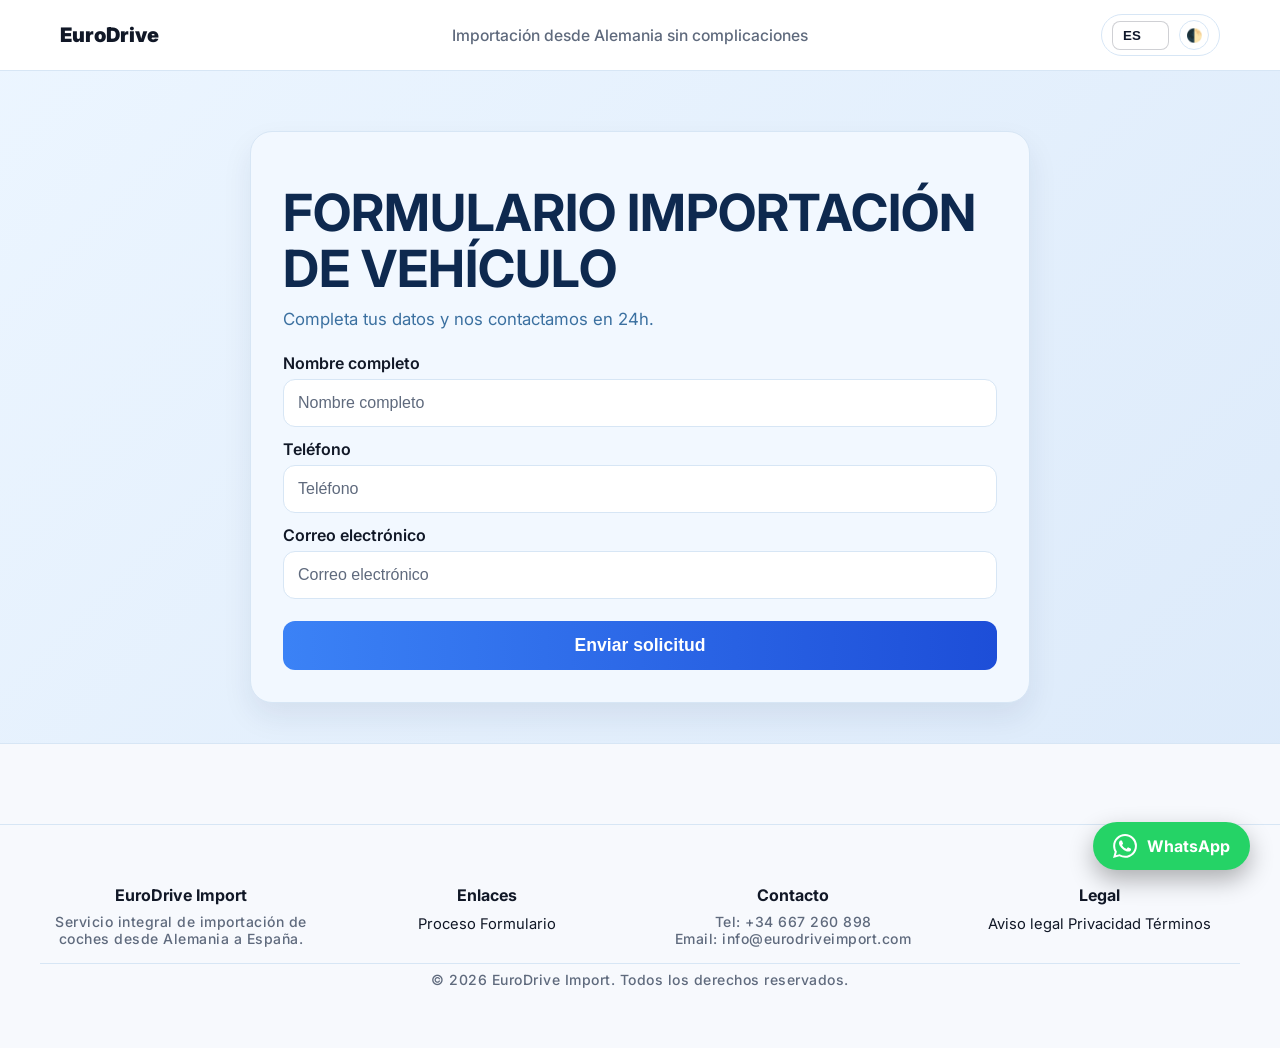
==== formulario.html @ 8cd21f35 "Add multilingual support and responsive styles - Implemented language translations for English and S" ====
<!DOCTYPE html>
<html lang="es">
<head>
    <meta charset="UTF-8">
    <meta name="viewport" content="width=device-width, initial-scale=1.0">
    <title>EuroDrive Import | Registro</title>
    <link rel="preconnect" href="https://fonts.googleapis.com" />
    <link rel="preconnect" href="https://fonts.gstatic.com" crossorigin />
    <link href="https://fonts.googleapis.com/css2?family=Inter:wght@400;500;600;700;800;900&display=swap" rel="stylesheet" />
    <link rel="stylesheet" href="styles.css" />
</head>
<body data-theme="light">
    <div class="page-wrapper">
        <header class="site-header">
            <div class="container header-top">
                <a class="nav-logo" href="index.html">
                    <img src="https://raw.githubusercontent.com/euroDrive-Import/euroDrive-Import.github.io/main/euroDrive-logo.png" alt="EuroDrive logo" class="logo-img-small" onerror="this.style.display='none';" />
                    <span class="logo-text">EuroDrive</span>
                </a>
                <p class="header-tagline">Importación desde Alemania sin complicaciones</p>
                <div class="controls">
                    <label for="langSelector" class="visually-hidden">Idioma</label>
                    <select id="langSelector" aria-label="Seleccionar idioma">
                        <option value="es">ES</option>
                        <option value="en">EN</option>
                    </select>
                    <button class="theme-toggle" type="button" aria-label="Cambiar tema" title="Cambiar tema">🌓</button>
                </div>
            </div>
        </header>

        <main>
            <section class="form-section" aria-label="Formulario de importación">
                <div class="container form-panel">
                    <div class="form-logo-wrapper">
                        <img src="https://raw.githubusercontent.com/euroDrive-Import/euroDrive-Import.github.io/main/euroDrive-logo.png" alt="EuroDrive logo grande" class="form-logo-large" onerror="this.style.display='none';">
                    </div>
                    <h1>FORMULARIO IMPORTACIÓN DE VEHÍCULO</h1>
                    <p>Completa tus datos y nos contactamos en 24h.</p>
                    <form action="https://formspree.io/f/xgonlpzn" method="POST">
                        <label for="nombre">Nombre completo</label>
                        <input id="nombre" type="text" name="nombre" placeholder="Nombre completo" required>
                        <label for="telefono">Teléfono</label>
                        <input id="telefono" type="tel" name="telefono" placeholder="Teléfono" required>
                        <label for="email">Correo electrónico</label>
                        <input id="email" type="email" name="email" placeholder="Correo electrónico" required>
                        <button type="submit" class="next-btn">Enviar solicitud</button>
                    </form>
                </div>
            </section>

        <a href="https://wa.me/34667260898" class="whatsapp-btn" target="_blank" aria-label="Chat en WhatsApp">
            <svg width="24" height="24" viewBox="0 0 24 24" fill="currentColor">
                <path d="M17.472 14.382c-.297-.149-1.758-.867-2.03-.967-.273-.099-.471-.148-.67.15-.197.297-.767.966-.94 1.164-.173.199-.347.223-.644.075-.297-.15-1.255-.463-2.39-1.475-.883-.788-1.48-1.761-1.653-2.059-.173-.297-.018-.458.13-.606.134-.133.298-.347.446-.52.149-.174.198-.298.298-.497.099-.198.05-.371-.025-.52-.075-.149-.669-1.612-.916-2.207-.242-.579-.487-.5-.669-.51-.173-.008-.371-.01-.57-.01-.198 0-.52.074-.792.372-.272.297-1.04 1.016-1.04 2.479 0 1.462 1.065 2.875 1.213 3.074.149.198 2.096 3.2 5.077 4.487.709.306 1.262.489 1.694.625.712.227 1.36.195 1.871.118.571-.085 1.758-.719 2.006-1.413.248-.694.248-1.289.173-1.413-.074-.124-.272-.198-.57-.347m-5.421 7.403h-.004a9.87 9.87 0 01-5.031-1.378l-.361-.214-3.741.982.998-3.648-.235-.374a9.86 9.86 0 01-1.51-5.26c.001-5.45 4.436-9.884 9.888-9.884 2.64 0 5.122 1.03 6.988 2.898a9.825 9.825 0 012.893 6.994c-.003 5.45-4.437 9.884-9.885 9.884m8.413-18.297A11.815 11.815 0 0012.05 0C5.495 0 .16 5.335.157 11.892c0 2.096.547 4.142 1.588 5.945L.057 24l6.305-1.654a11.882 11.882 0 005.683 1.448h.005c6.554 0 11.89-5.335 11.893-11.893a11.821 11.821 0 00-3.48-8.413z"></path>
            </svg>
            <span>WhatsApp</span>
        </a>

    <footer class="main-footer bg-footer">
            <div class="container footer-grid">
                <div>
                    <h4>EuroDrive Import</h4>
                    <p>Servicio integral de importación de coches desde Alemania a España.</p>
                </div>
                <div>
                    <h4>Enlaces</h4>
                    <a href="#proceso">Proceso</a>
                    <a href="formulario.html">Formulario</a>
                </div>
                <div>
                    <h4>Contacto</h4>
                    <p>Tel: +34 667 260 898</p>
                    <p>Email: info@eurodriveimport.com</p>
                </div>
                <div>
                    <h4>Legal</h4>
                    <a href="#">Aviso legal</a>
                    <a href="#">Privacidad</a>
                    <a href="#">Términos</a>
                </div>
            </div>
            <div class="container footer-bottom">
                <p>© 2026 EuroDrive Import. Todos los derechos reservados.</p>
            </div>
        </footer>

    <script src="script.js"></script>
</body>
</html>
---- styles.css ----
:root {
    --accent: linear-gradient(90deg, #1f78ff 0%, #3ca8ff 100%);
    --bg: #0c1832;
    --nav-bg: rgba(6, 14, 36, 0.85);
    --text-main: #e8f2ff;
    --text-muted: #9bb7d3;
    --card-bg: rgba(16, 29, 50, 0.82);
    --surface: rgba(11, 22, 41, 0.92);
    --border: rgba(110, 151, 210, 0.35);
    --shadow: 0 20px 40px rgba(0, 0, 0, 0.45);
    --button-bg: linear-gradient(90deg, #3d8eff 0%, #2c79e6 100%);
    --button-text: #ffffff;
    --footer-bg: #08102a;
    --footer-text: #9cb9dc;
    --hero-bg: linear-gradient(135deg, rgba(15, 31, 59, 0.9), rgba(10, 16, 38, 0.95));
    --hero-text: #f4f8ff;
    --hero-subtext: #c4d8f1;
}

[data-theme="light"] {
    --bg: #f7f9fd;
    --nav-bg: rgba(255, 255, 255, 0.96);
    --text-main: #111827;
    --text-muted: #5f6a7d;
    --card-bg: #ffffff;
    --surface: #f2f8ff;
    --border: #d7e6f5;
    --shadow: 0 14px 30px rgba(20, 43, 82, 0.08);
    --button-bg: linear-gradient(90deg, #3b82f6 0%, #1d4ed8 100%);
    --button-text: #ffffff;
    --footer-bg: #f1f6ff;
    --footer-text: #4f5d76;
    --hero-bg: linear-gradient(135deg, rgba(235, 245, 255, 0.95), rgba(218, 233, 250, 0.9));
    --hero-text: #0e294f;
    --hero-subtext: #3b70a0;
}

* {
    margin: 0;
    padding: 0;
    box-sizing: border-box;
}

html, body {
    width: 100%;
    min-height: 100%;
    background-color: var(--bg);
    color: var(--text-main);
    font-family: 'Inter', sans-serif;
    -webkit-font-smoothing: antialiased;
    -moz-osx-font-smoothing: grayscale;
}

.page-wrapper {
    min-height: 100vh;
    display: flex;
    flex-direction: column;
}

.container {
    width: min(1200px, 100%);
    margin: 0 auto;
    padding: 0 20px;
}

.site-header {
    position: sticky;
    top: 0;
    z-index: 999;
    background: var(--nav-bg);
    border-bottom: 1px solid var(--border);
    backdrop-filter: blur(12px);
}

.header-top {
    width: min(1200px, 100%);
    margin: 0 auto;
    padding: 12px 20px;
    display: flex;
    align-items: center;
    justify-content: space-between;
    gap: 14px;
    min-height: 70px;
}

.nav-logo {
    display: flex;
    align-items: center;
    gap: 10px;
    text-decoration: none;
    color: var(--text-main);
    font-weight: 900;
    font-size: 1.25rem;
}

.logo-icon {
    width: 34px;
    height: 34px;
    border-radius: 8px;
    background: var(--accent);
    display: grid;
    place-items: center;
}

.logo-img-small {
    width: 44px;
    height: 44px;
    object-fit: contain;
    border-radius: 10px;
    margin-right: 10px;
    box-shadow: 0 4px 14px rgba(0, 0, 0, 0.25);
    background: #fff;
    border: 1px solid rgba(255, 255, 255, 0.45);
    padding: 4px;
    transition: transform 0.2s ease, box-shadow 0.2s ease;
}

.logo-img-small:hover {
    transform: translateY(-1px);
    box-shadow: 0 6px 16px rgba(0, 0, 0, 0.35);
}

.header-tagline {
    color: var(--text-muted);
    font-size: 0.98rem;
    font-weight: 500;
}

.controls {
    display: flex;
    align-items: center;
    gap: 10px;
    background: rgba(255, 255, 255, 0.08);
    border: 1px solid var(--border);
    border-radius: 999px;
    padding: 5px 10px;
}

.controls select {
    appearance: none;
    -webkit-appearance: none;
    border: 1px solid rgba(255, 255, 255, 0.32);
    background: rgba(255, 255, 255, 0.08);
    color: var(--text-main);
    font-weight: 700;
    padding: 6px 26px 6px 10px;
    border-radius: 8px;
    cursor: pointer;
    min-width: 48px;
    transition: 0.2s ease;
    background-image: url("data:image/svg+xml,%3Csvg xmlns='http://www.w3.org/2000/svg' width='10' height='10' viewBox='0 0 24 24' fill='none' stroke='%23ffffff' stroke-width='2' stroke-linecap='round' stroke-linejoin='round'%3E%3Cpath d='m6 9 6 6 6-6'/%3E%3C/svg%3E");
    background-repeat: no-repeat;
    background-position: right 8px center;
}

.controls select:hover {
    border-color: rgba(255, 255, 255, 0.6);
    background: rgba(255, 255, 255, 0.13);
}

.controls select:focus {
    outline: none;
    box-shadow: 0 0 0 2px rgba(59, 130, 246, 0.45);
}

.controls select option {
    background: var(--bg);
    color: var(--text-main);
    padding: 8px;
}

[data-theme="light"] .controls select {
    border: 1px solid rgba(15, 23, 42, 0.2);
    background: rgba(255, 255, 255, 0.95);
    color: #0f172a;
}

[data-theme="light"] .controls select:hover {
    background: #ffffff;
}

[data-theme="light"] .controls select option {
    background: #f9fbff;
    color: #0f172a;
}

.theme-toggle {
    width: 30px;
    height: 30px;
    border-radius: 50%;
    border: 1px solid var(--border);
    background: rgba(255, 255, 255, 0.2);
    color: var(--text-main);
    display: grid;
    place-items: center;
    cursor: pointer;
}

.theme-toggle:hover {
    transform: scale(1.08);
}

.hero {
    padding: 80px 0 40px;
    background: var(--hero-bg);
    border-bottom: 1px solid var(--border);
}

.hero-wrapper {
    display: grid;
    grid-template-columns: 1.05fr 1fr;
    align-items: center;
    gap: 30px;
}

.hero-content .eyebrow {
    display: inline-block;
    font-weight: 800;
    color: var(--hero-subtext);
    font-size: 0.85rem;
    text-transform: uppercase;
    letter-spacing: 0.14em;
    margin-bottom: 18px;
}

.hero-content h1 {
    color: var(--hero-text);
    font-size: clamp(40px, 5vw, 67px);
    line-height: 1.05;
    margin-bottom: 18px;
    letter-spacing: -0.02em;
}

.hero-content p {
    color: var(--hero-subtext);
    max-width: 620px;
    font-size: clamp(16px, 2vw, 20px);
    margin-bottom: 24px;
}

.hero-buttons {
    display: flex;
    gap: 14px;
    flex-wrap: wrap;
    margin-bottom: 16px;
}

.btn-primary,
.btn-outline {
    border-radius: 15px;
    font-weight: 800;
    text-decoration: none;
    padding: 14px 24px;
    transition: transform 0.2s ease, box-shadow 0.2s ease;
    display: inline-flex;
    align-items: center;
    justify-content: center;
}

.btn-primary {
    background: var(--button-bg);
    color: var(--button-text);
}

.btn-primary:hover {
    transform: translateY(-2px);
    box-shadow: 0 14px 28px rgba(25, 102, 210, 0.35);
}

.btn-outline {
    background: rgba(255, 255, 255, 0.08);
    color: var(--text-main);
    border: 1px solid var(--border);
}

.btn-outline:hover {
    transform: translateY(-2px);
    background: rgba(255, 255, 255, 0.14);
}

.hero-badges {
    display: flex;
    gap: 10px;
    flex-wrap: wrap;
}

.badge {
    padding: 8px 12px;
    border-radius: 999px;
    font-weight: 700;
    font-size: 0.85rem;
    color: var(--text-main);
    background: rgba(66, 144, 255, 0.16);
    border: 1px solid rgba(59, 130, 246, 0.32);
}

[data-theme="light"] .badge {
    color: #1b3a65;
    background: rgba(59, 130, 246, 0.12);
    border: 1px solid rgba(59, 130, 246, 0.45);
}

.hero-image--premium {
    height: 340px;
    border-radius: 24px;
    background: url('https://images.unsplash.com/photo-1570142916847-5b97b7a55edf?q=80&w=1200') center/cover no-repeat;
    position: relative;
    overflow: hidden;
    box-shadow: inset 0 0 0 1000px rgba(0, 20, 45, 0.25);
}

.hero-image--premium::before {
    content: '';
    position: absolute;
    inset: 0;
    background: linear-gradient(180deg, rgba(1, 16, 38, 0.18), rgba(2, 12, 26, 0.72));
}

.feature-section {
    padding: 50px 0;
}

.feature-section h2 {
    text-align: center;
    margin-bottom: 24px;
    font-size: 2.1rem;
    color: var(--text-main);
}

.feature-grid {
    display: grid;
    grid-template-columns: repeat(auto-fit, minmax(200px, 1fr));
    gap: 18px;
}

.feature-card {
    border: 1px solid var(--border);
    border-radius: 18px;
    background: var(--card-bg);
    box-shadow: var(--shadow);
    padding: 22px;
    display: flex;
    flex-direction: column;
    gap: 8px;
}

.feature-icon {
    width: 42px;
    height: 42px;
    display: grid;
    place-items: center;
    border-radius: 14px;
    background: rgba(76, 144, 222, 0.12);
    font-size: 1.4rem;
}

.feature-card h3 {
    color: var(--text-main);
    font-size: 1.15rem;
}

.feature-card p {
    color: var(--text-muted);
    font-size: 0.95rem;
}

.process-section {
    border: 1px solid var(--border);
    background: var(--surface);
    border-radius: 24px;
    box-shadow: var(--shadow);
    padding: 40px 0;
    margin: 30px 0 50px;
}

.process-section .container {
    width: min(1120px, 100%);
    margin: 0 auto;
    padding: 0 20px;
}

.process-section h2 {
    font-size: clamp(2rem, 3vw, 2.8rem);
    margin-bottom: 24px;
    color: var(--text-main);
    text-align: center;
}

.step-grid {
    display: grid;
    grid-template-columns: repeat(auto-fit, minmax(180px, 1fr));
    gap: 16px;
    max-width: 1080px;
    margin: 0 auto;
    justify-content: center;
}

.step-card {
    background: var(--card-bg);
    border: 1px solid var(--border);
    border-radius: 16px;
    padding: 26px 18px 20px;
    position: relative;
    min-height: 240px;
    box-shadow: 0 10px 24px rgba(0, 0, 0, 0.2);
    transition: transform 0.28s ease, box-shadow 0.28s ease, border-color 0.28s ease;
}

.step-card:hover {
    transform: translateY(-6px);
    box-shadow: 0 16px 30px rgba(0, 0, 0, 0.3);
    border-color: rgba(88, 141, 236, 0.6);
}

.step-number {
    width: 44px;
    height: 44px;
    border-radius: 50%;
    background: linear-gradient(135deg, #1f5acc, #084e97);
    color: #fff;
    display: flex;
    align-items: center;
    justify-content: center;
    font-weight: 800;
    position: absolute;
    top: -16px;
    left: 16px;
    box-shadow: 0 6px 14px rgba(0, 0, 0, 0.25);
}

.step-icon {
    width: 46px;
    height: 46px;
    border-radius: 14px;
    display: grid;
    place-items: center;
    margin-bottom: 12px;
    background: rgba(64, 143, 230, 0.17);
    color: #0f4f91;
    font-size: 1.25rem;
    border: 1px solid rgba(54, 116, 189, 0.5);
}

.step-card h4 {
    margin: 8px 0 8px;
    color: var(--text-main);
    font-size: 1.05rem;
}

.step-card p {
    color: var(--text-muted);
    line-height: 1.5;
    margin: 0;
}

.cta-button {
    margin-top: 28px;
    text-align: center;
}

.cta-button .btn-primary {
    padding: 16px 30px;
    font-size: 1.03rem;
}

.main-footer {
    background: var(--footer-bg);
    border-top: 1px solid var(--border);
    padding: 40px 0 30px;
}

.footer-grid {
    display: grid;
    grid-template-columns: repeat(auto-fit, minmax(180px, 1fr));
    gap: 20px;
    margin-bottom: 16px;
}

.footer-grid h4 {
    color: var(--text-main);
    margin-bottom: 8px;
}

.footer-grid a,
.footer-grid p {
    color: var(--footer-text);
    font-size: 0.92rem;
    text-decoration: none;
}

.footer-bottom {
    text-align: center;
    border-top: 1px solid var(--border);
    padding-top: 12px;
    color: var(--footer-text);
    font-size: 0.86rem;
}

.whatsapp-btn {
    position: fixed;
    bottom: 22px;
    right: 22px;
    background: #25d366;
    color: white;
    padding: 11px 18px;
    border-radius: 50px;
    box-shadow: 0 10px 22px rgba(0, 0, 0, 0.3);
    display: inline-flex;
    align-items: center;
    gap: 10px;
    z-index: 9999;
    font-weight: 700;
}

.whatsapp-btn:hover {
    transform: translateY(-2px);
    background: #20ba5a;
}

.visually-hidden {
    position: absolute;
    width: 1px;
    height: 1px;
    padding: 0;
    margin: -1px;
    overflow: hidden;
    clip: rect(0, 0, 0, 0);
    white-space: nowrap;
    border: 0;
}

@media (max-width: 1024px) {
    .hero-wrapper { grid-template-columns: 1fr; }
    .hero-image--premium { height: 260px; }
}

@media (max-width: 768px) {
    .main-nav .container { flex-wrap: wrap; gap: 8px; height: auto; padding: 8px 0; justify-content: space-between; }
    .nav-links { order: 3; width: 100%; justify-content: center; gap: 12px; margin-top: 8px; }
    .controls { order: 4; width: 100%; justify-content: center; margin-top: 8px; }
    .step-grid { grid-template-columns: 1fr; }
}

@media (max-width: 480px) {
    .container { padding: 0 15px; }
    .hero-content h1 { font-size: clamp(28px, 6vw, 34px); }
    .hero-content p { font-size: 15px; }
    .btn-primary, .btn-outline { width: 100%; justify-content: center; }
    .main-nav .container { justify-content: space-between; }
    .nav-links { width: 100%; justify-content: center; gap: 8px; margin-top: 8px; }
    .controls { width: 100%; justify-content: center; margin-top: 8px; }
}

@media (max-width: 990px) {
    .hero--premium { padding: 48px 20px; }
    .hero-image--premium { min-height: 240px; }
}

@media (max-width: 768px) {
    .form-grid { grid-template-columns: 1fr; }
    .full-width { grid-column: span 1; }
}

/* Ajuste para que el footer siempre esté abajo si hay poco contenido */
body {
    display: flex;
    flex-direction: column;
    min-height: 100vh;
}

main {
    flex: 1; /* Esto empuja el footer al fondo */
}

/* Estilo del Footer */
.main-footer {
    background-color: var(--footer-bg);
    border-top: 1px solid var(--border);
    padding: 60px 20px; /* Más espacio arriba y abajo */
    text-align: center;
    width: 100%;
    margin-top: 80px; /* Separación de la última sección */
}

.main-footer p {
    color: var(--footer-section-color);
    font-size: 14px;
    font-weight: 500;
    letter-spacing: 0.5px;
}

/* Ajuste para las tarjetas doradas que subiste en la imagen */
.stats-grid {
    margin-bottom: 40px; /* Espacio extra debajo de las tarjetas */
}

.whatsapp-btn {
    position: fixed;
    bottom: 30px;
    right: 30px;
    background-color: #25D366;
    color: white;
    padding: 12px 20px;
    border-radius: 50px;
    display: flex;
    align-items: center;
    gap: 10px;
    text-decoration: none;
    font-weight: 700;
    box-shadow: 0 10px 25px rgba(0, 0, 0, 0.3);
    z-index: 9999; /* Asegura que esté por encima del footer */
    transition: transform 0.3s ease, background-color 0.3s ease;
}

.whatsapp-btn:hover {
    transform: translateY(-5px);
    background-color: #20ba5a;
    color: white;
}

.whatsapp-btn svg {
    fill: white;
}

/* Ocultar texto en móviles muy pequeños para que no estorbe */
@media (max-width: 480px) {
    .whatsapp-btn span {
        display: none;
    }
    .whatsapp-btn {
        padding: 15px;
        right: 20px;
        bottom: 20px;
    }
}



.services-grid {
    display: grid;
    grid-template-columns: repeat(auto-fit, minmax(300px, 1fr));
    gap: 25px;
    padding: 40px 0;
}

.service-card {
    background: linear-gradient(145deg, rgba(40, 35, 20, 0.9) 0%, rgba(15, 15, 15, 1) 100%);
    border: 1px solid rgba(180, 150, 80, 0.3); /* Borde dorado sutil */
    border-radius: 24px;
    padding: 40px;
    text-align: left;
    transition: 0.4s transform ease;
    box-shadow: 0 20px 40px rgba(0,0,0,0.4);
}

.service-card:hover {
    transform: translateY(-10px);
    border-color: rgba(180, 150, 80, 0.8);
}

.service-card h3 {
    color: #fff;
    font-size: 22px;
    margin: 20px 0;
    font-weight: 800;
}

.service-card ul {
    list-style: none;
    padding: 0;
    margin-bottom: 30px;
}

.service-card li {
    color: var(--text-muted);
    margin-bottom: 12px;
    font-size: 14px;
    display: flex;
    align-items: center;
    gap: 10px;
}

.service-card li::before {
    content: "✓";
    color: #b49650; /* Dorado */
    font-weight: bold;
}

/* Botones de las tarjetas */
.service-card .btn-card {
    background: #b49650;
    color: #000;
    width: 100%;
    padding: 15px;
    border-radius: 12px;
    font-weight: 700;
    text-align: center;
    text-decoration: none;
    display: block;
    transition: 0.3s;
}

.service-card .btn-card:hover {
    background: #d4b670;
    box-shadow: 0 0 20px rgba(180, 150, 80, 0.4);
}

.instagram-section {
    text-align: center;
    padding: 60px 0;
}

.insta-grid {
    display: grid;
    grid-template-columns: repeat(3, 1fr);
    gap: 15px;
    margin: 30px 0;
}

.insta-post {
    aspect-ratio: 1;
    border-radius: 15px;
    overflow: hidden;
    position: relative;
}

.insta-post img {
    width: 100%;
    height: 100%;
    object-fit: cover;
    transition: 0.5s;
}

.insta-post:hover img {
    transform: scale(1.1);
}

.btn-insta-more {
    background: #fff;
    color: #000;
    padding: 12px 30px;
    border-radius: 50px;
    font-weight: 700;
    text-decoration: none;
    border: 1px solid #ddd;
}

.form-section {
    padding: 60px 20px 40px;
    background: var(--hero-bg);
    border-bottom: 1px solid var(--border);
}

.form-panel {
    max-width: 780px;
    margin: 0 auto;
    padding: 32px;
    border-radius: 22px;
    background: var(--surface);
    border: 1px solid var(--border);
    box-shadow: var(--shadow);
}

.form-logo-wrapper {
    text-align: center;
    margin-bottom: 20px;
}

.form-logo-large {
    width: min(260px, 90%);
    max-width: 320px;
    height: auto;
    border-radius: 16px;
    background: rgba(255,255,255,0.95);
    padding: 14px;
    box-shadow: 0 16px 30px rgba(0,0,0,0.30);
    border: 2px solid rgba(63, 124, 240, 0.45);
}

.form-panel h1 {
    font-size: clamp(2rem, 4.5vw, 3.2rem);
    margin-bottom: 12px;
    color: var(--hero-text);
    line-height: 1.1;
}

.form-panel p {
    color: var(--hero-subtext);
    margin-bottom: 24px;
    font-size: 1.05rem;
}

.form-panel label {
    display: block;
    color: var(--text-main);
    margin: 12px 0 6px;
    font-weight: 600;
}

.form-panel input {
    width: 100%;
    padding: 14px 14px;
    border-radius: 12px;
    border: 1px solid var(--border);
    background: var(--card-bg);
    color: var(--text-main);
    font-size: 1rem;
}

.form-panel input::placeholder {
    color: var(--text-muted);
}

.form-panel .next-btn {
    width: 100%;
    margin-top: 22px;
    padding: 14px 18px;
    font-weight: 800;
    font-size: 1.1rem;
    border-radius: 12px;
    border: none;
    background: var(--button-bg);
    color: var(--button-text);
    cursor: pointer;
    transition: transform 0.2s ease, box-shadow 0.2s ease;
}

.form-panel .next-btn:hover {
    transform: translateY(-2px);
    box-shadow: 0 14px 24px rgba(32, 107, 225, 0.35);
}
.hero-calc-left h1 {
    font-size: clamp(2rem, 4.5vw, 3rem);
    color: #062d4d;
    margin-bottom: 14px;
}
.hero-calc-left p {
    color: #2d4f75;
    margin-bottom: 20px;
    font-size: 1.08rem;
}
.checklist { list-style: none; padding: 0; margin-bottom: 20px; }
.checklist li {
    margin-bottom: 11px;
    color: #1f4d79;
    font-weight: 600;
}
.checklist li::before { content: '✔'; color: #1db86d; margin-right: 9px; }
.hero-calc-right .card {
    background: var(--surface);
    border-radius: 20px;
    border: 1px solid var(--border);
    padding: 24px;
    box-shadow: var(--shadow);
}
.hero-calc-right form {
    display: grid;
    gap: 12px;
}
.hero-calc-right form input {
    width: 100%;
    padding: 14px 12px;
    font-size: 1rem;
    border: 1px solid var(--border);
    border-radius: 12px;
    background: var(--card-bg);
    color: var(--text-main);
}
.hero-calc-right form input::placeholder {
    color: var(--text-muted);
}
.hero-calc-right form button.next-btn {
    width: 100%;
    padding: 14px 18px;
    border-radius: 12px;
    font-size: 1.05rem;
    background: var(--button-bg);
    color: var(--button-text);
    border: none;
    cursor: pointer;
    transition: transform 0.2s ease, box-shadow 0.2s ease;
}
.hero-calc-right form button.next-btn:hover {
    transform: translateY(-2px);
    box-shadow: 0 12px 24px rgba(30, 96, 208, 0.35);
}
.hero-calc-right h2 { margin-bottom: 6px; }

.stats-grid { margin-top: 30px; }
.stat-card { background: #fff; border: 1px solid var(--border); border-radius: 16px; box-shadow: var(--shadow); padding: 16px; text-align: center; }
.stat-card h3 { color: #0a4e8e; font-size: 1.95rem; }
.stat-card p { margin: 6px 0; font-weight: 700; color: #345c84; }

.feature-section h2, .process-section h2 { text-align: center; color: #0f3d75; margin-bottom: 16px; }
.feature-grid, .step-grid {
    display: grid;
    gap: 18px;
    grid-template-columns: repeat(auto-fit, minmax(220px, 1fr));
}
.process-section {
    background: var(--surface);
    border-radius: 28px;
    box-shadow: 0 20px 45px rgba(0, 0, 0, 0.28);
    padding: 44px 30px;
    margin: 30px 0 50px;
    border: 1px solid var(--border);
}
.process-section h2 {
    font-size: clamp(26px, 3vw, 34px);
    margin-bottom: 26px;
    color: var(--text-main);
    text-align: center;
    font-weight: 900;
    text-shadow: 0 1px 2px rgba(0,0,0,0.2);
}
.step-grid {
    display: grid;
    grid-template-columns: repeat(5, minmax(180px, 1fr));
    gap: 16px;
    align-items: start;
    justify-content: center;
    max-width: 1250px;
    margin: 0 auto;
}
.step-card {
    background: var(--card-bg);
    border: 1px solid var(--border);
    border-radius: 18px;
    padding: 26px 20px 18px;
    position: relative;
    min-height: 240px;
    box-shadow: 0 10px 20px rgba(1, 12, 22, 0.24);
    transition: transform 0.28s ease, box-shadow 0.28s ease, border-color 0.28s ease;
}
.step-card:hover {
    transform: translateY(-8px);
    box-shadow: 0 18px 30px rgba(0, 0, 0, 0.3);
    border-color: rgba(53, 121, 188, 0.55);
}
.step-number {
    width: 44px;
    height: 44px;
    border-radius: 18px;
    background: linear-gradient(135deg, #0f3f83, #0b2f60);
    color: #ffffff;
    font-weight: 900;
    font-size: 16px;
    display: flex;
    align-items: center;
    justify-content: center;
    position: absolute;
    top: -20px;
    left: 16px;
    box-shadow: 0 6px 14px rgba(0,0,0,0.3);
}
.step-icon {
    width: 50px;
    height: 50px;
    border-radius: 14px;
    display: grid;
    place-items: center;
    margin-bottom: 12px;
    background: linear-gradient(135deg, rgba(104, 166, 245, 0.2), rgba(48, 132, 223, 0.2));
    color: #2b61a0;
    font-size: 24px;
    border: 1px solid rgba(77, 149, 232, 0.45);
}
.step-card h4 {
    margin: 6px 0 8px;
    color: var(--text-main);
    font-size: 1.05rem;
    line-height: 1.2;
}
.step-card p {
    color: var(--text-muted);
    line-height: 1.45;
    margin: 0;
    font-size: 0.96rem;
}

.process-section .cta-button {
    margin-top: 28px;
    text-align: center;
}
.process-section .cta-button .btn-primary {
    padding: 16px 28px;
    font-size: 16px;
}
@media (max-width: 1200px) {
    .step-grid { grid-template-columns: repeat(auto-fit, minmax(200px, 1fr));}
}
@media (max-width: 820px) {
    .step-grid { grid-template-columns: repeat(2, minmax(180px, 1fr)); }
    .process-section { padding: 34px 20px; }
}
@media (max-width: 500px) {
    .step-grid { grid-template-columns: 1fr; }
    .step-card { min-height: auto; }
}


.footer-grid {
    display: grid;
    grid-template-columns: repeat(auto-fit, minmax(160px, 1fr));
    gap: 24px;
    padding: 0;
}
.footer-grid h4 { color: var(--text-main); margin-bottom: 8px; }
.footer-grid a { color: var(--btn-bg); text-decoration: none; display: inline-block; margin-bottom: 4px; }
.footer-grid p { color: var(--text-muted); font-size: 14px; margin: 0; }

.footer-bottom { text-align: center; margin-top: 14px; padding-top: 7px; border-top: 1px solid var(--border); color: var(--text-muted); }

.bg-footer { background: var(--bg); border-top: 1px solid var(--border); }

@media (max-width: 900px) {
    .footer-grid { grid-template-columns: 1fr 1fr; }
}

/* ---------- MENU NAV CLEAN - USO ÚNICO ---------- */
@media (max-width: 1024px) {
    .main-nav .container {
        flex-wrap: wrap;
        justify-content: space-between;
        align-items: center;
        padding: 10px 16px;
        height: auto;
    }

    .nav-links {
        display: flex !important;
        width: 100%;
        justify-content: center;
        flex-wrap: wrap;
        gap: 10px;
        margin: 10px 0 8px;
        order: 2;
    }

    .controls {
        display: flex;
        width: 100%;
        justify-content: center;
        gap: 10px;
        order: 3;
        margin-bottom: 8px;
    }

    .nav-item {
        padding: 8px 12px;
        flex: none;
    }

    .nav-cta {
        white-space: nowrap;
    }
}


@media (max-width: 600px) {
    .footer-grid { grid-template-columns: 1fr; }
}
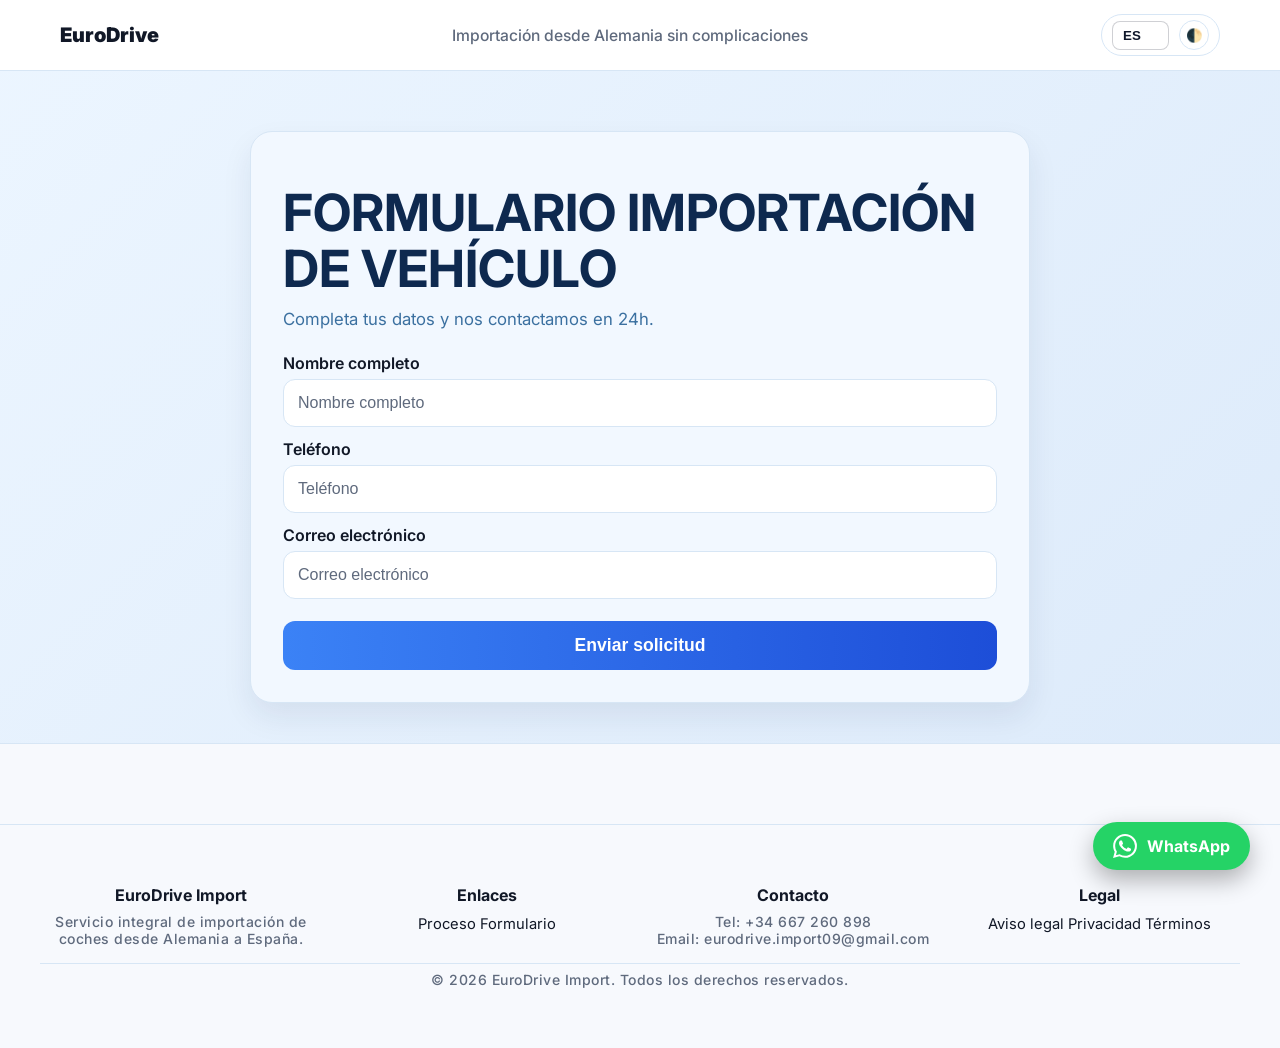
==== commit 75e42fd3: "upload email" ====
--- a/formulario.html
+++ b/formulario.html
@@ -70,7 +70,7 @@
                 <div>
                     <h4>Contacto</h4>
                     <p>Tel: +34 667 260 898</p>
-                    <p>Email: info@eurodriveimport.com</p>
+                    <p>Email: eurodrive.import09@gmail.com</p>
                 </div>
                 <div>
                     <h4>Legal</h4>
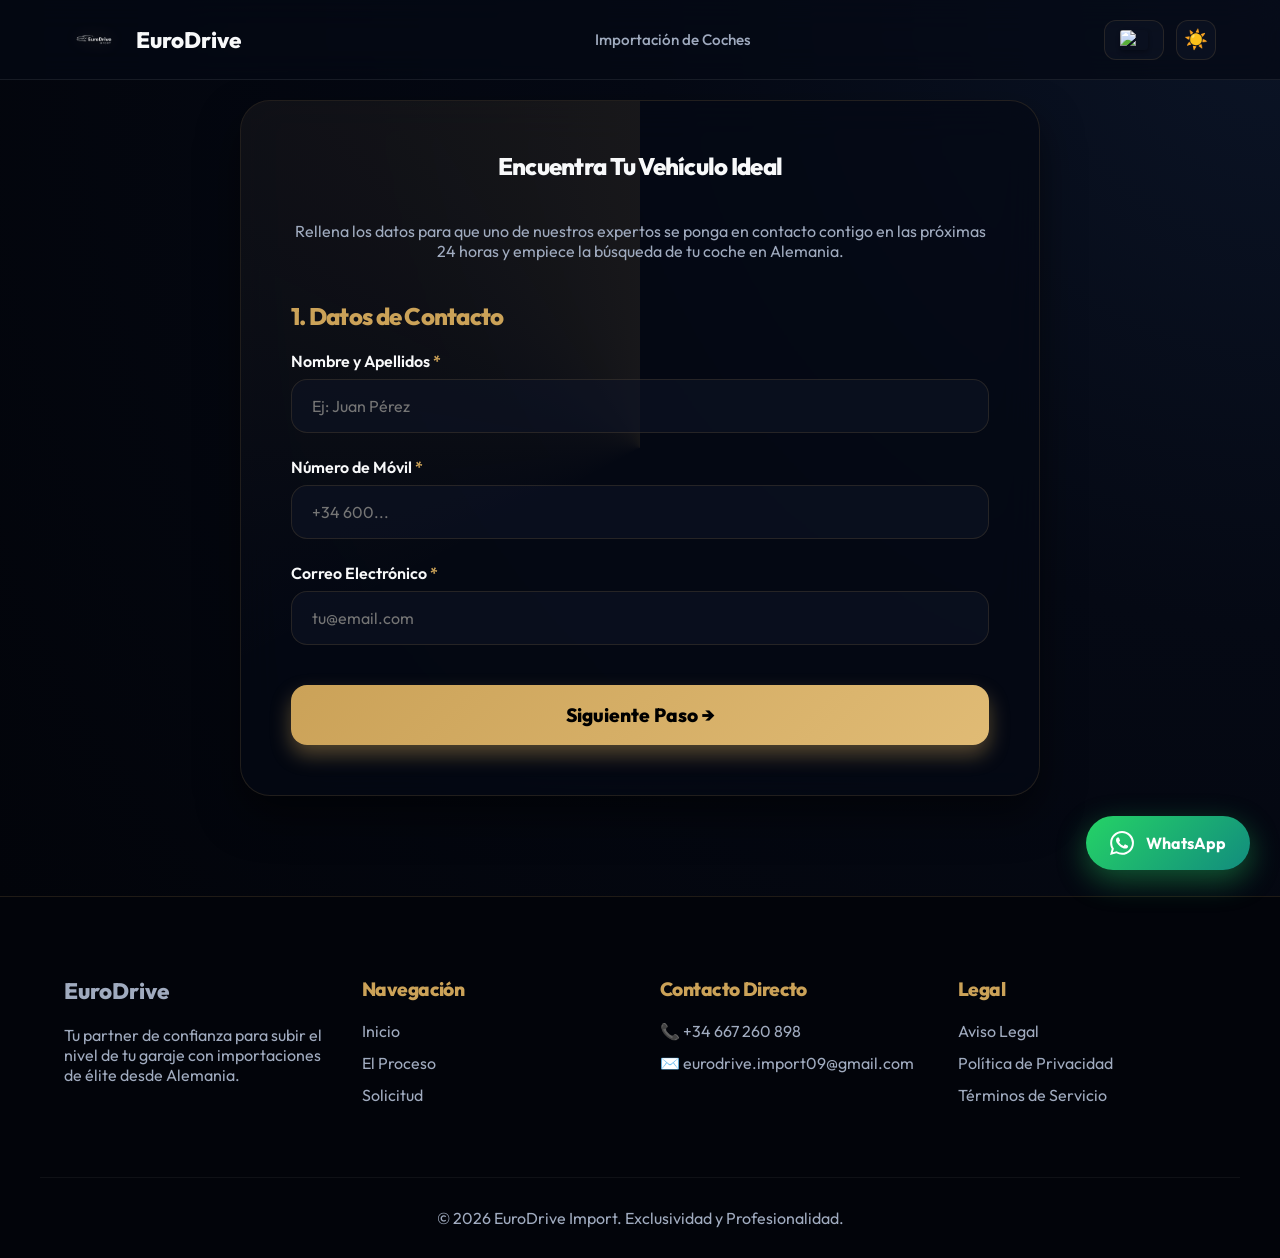
==== commit 8da9f267: "release web" ====
--- a/formulario.html
+++ b/formulario.html
@@ -1,89 +1,209 @@
 <!DOCTYPE html>
 <html lang="es">
+
 <head>
     <meta charset="UTF-8">
     <meta name="viewport" content="width=device-width, initial-scale=1.0">
-    <title>EuroDrive Import | Registro</title>
+    <title>EuroDrive Import | Solicitud Premium</title>
+    <!-- Fonts -->
     <link rel="preconnect" href="https://fonts.googleapis.com" />
     <link rel="preconnect" href="https://fonts.gstatic.com" crossorigin />
-    <link href="https://fonts.googleapis.com/css2?family=Inter:wght@400;500;600;700;800;900&display=swap" rel="stylesheet" />
+    <link href="https://fonts.googleapis.com/css2?family=Outfit:wght@300;400;500;600;700;800;900&display=swap"
+        rel="stylesheet" />
+    <!-- AOS -->
+    <link href="https://unpkg.com/aos@2.3.1/dist/aos.css" rel="stylesheet">
     <link rel="stylesheet" href="styles.css" />
 </head>
-<body data-theme="light">
-    <div class="page-wrapper">
-        <header class="site-header">
-            <div class="container header-top">
-                <a class="nav-logo" href="index.html">
-                    <img src="https://raw.githubusercontent.com/euroDrive-Import/euroDrive-Import.github.io/main/euroDrive-logo.png" alt="EuroDrive logo" class="logo-img-small" onerror="this.style.display='none';" />
+
+<body data-theme="dark">
+
+    <header class="site-header" id="header">
+        <div class="header-container header-top">
+            <a class="nav-logo" href="index.html">
+                <img src="logoOscuro.png" alt="EuroDrive logo" class="logo-img-small logo-dark-theme" />
+                <img src="logoClaro.png" alt="EuroDrive logo" class="logo-img-small logo-light-theme" />
+                <span class="logo-text">EuroDrive</span>
+            </a>
+            <p class="header-tagline" data-i18n="tagline">Importación de Coches</p>
+            <div class="controls">
+                <div class="custom-lang-selector" id="langSelectorWrapper">
+                    <div class="lang-selected" id="langSelected">
+                        <img src="https://flagcdn.com/w40/es.png" alt="ES" class="flag-icon" id="currentFlag">
+                    </div>
+                    <ul class="lang-options" id="langOptions">
+                        <li data-value="es"><img src="https://flagcdn.com/w40/es.png" alt="ES" class="flag-icon"></li>
+                        <li data-value="en"><img src="https://flagcdn.com/w40/gb.png" alt="EN" class="flag-icon"></li>
+                        <li data-value="fr"><img src="https://flagcdn.com/w40/fr.png" alt="FR" class="flag-icon"></li>
+                        <li data-value="de"><img src="https://flagcdn.com/w40/de.png" alt="DE" class="flag-icon"></li>
+                        <li data-value="tzm"><img
+                                src="https://upload.wikimedia.org/wikipedia/commons/e/ec/Berber_flag.svg" alt="TZM"
+                                class="flag-icon"></li>
+                    </ul>
+                </div>
+                <button class="theme-toggle" type="button" aria-label="Cambiar tema" title="Cambiar tema">✨</button>
+            </div>
+        </div>
+    </header>
+
+    <main>
+        <section class="form-section">
+            <div class="container">
+                <div class="form-panel" data-aos="zoom-in" data-aos-duration="1000">
+                    <h1 data-aos="fade-down" data-aos-delay="200" data-i18n="formH1">Encuentra Tu Vehículo Ideal</h1>
+                    <p style="text-align: center; color: var(--text-muted); margin-bottom: 40px;" data-aos="fade-up"
+                        data-aos-delay="300" data-i18n="formP">
+                        Rellena los datos para que uno de nuestros expertos se ponga en contacto contigo en las próximas
+                        24 horas y empiece la búsqueda de tu coche en Alemania.
+                    </p>
+                    <form action="https://formspree.io/f/xgonlpzn" method="POST" data-aos="fade-up" data-aos-delay="400"
+                        id="multi-step-form">
+
+                        <!-- PISO 1: DATOS PERSONALES -->
+                        <div id="step-1">
+                            <h2 style="margin-bottom: 20px; font-size: 1.5rem; color: var(--primary);"
+                                data-i18n="formStep1">1. Datos de Contacto</h2>
+                            <div class="form-group">
+                                <label for="nombre" data-i18n="labelNombre">Nombre y Apellidos <span
+                                        style="color:var(--primary)">*</span></label>
+                                <input id="nombre" type="text" name="nombre" placeholder="Ej: Juan Pérez"
+                                    data-i18n-ph="phNombre" required>
+                            </div>
+                            <div class="form-group">
+                                <label for="telefono" data-i18n="labelTel">Número de Móvil <span
+                                        style="color:var(--primary)">*</span></label>
+                                <input id="telefono" type="tel" name="telefono" placeholder="+34 600..." required>
+                            </div>
+                            <div class="form-group" style="margin-bottom: 30px;">
+                                <label for="email" data-i18n="labelEmail">Correo Electrónico <span
+                                        style="color:var(--primary)">*</span></label>
+                                <input id="email" type="email" name="email" placeholder="tu@email.com" required>
+                            </div>
+                            <button type="button" class="next-btn" id="btn-next" data-i18n="btnNext">Siguiente Paso
+                                →</button>
+                        </div>
+
+                        <!-- PISO 2: DATOS DEL VEHÍCULO -->
+                        <div id="step-2" style="display: none;">
+                            <h2 style="margin-bottom: 20px; font-size: 1.5rem; color: var(--primary);"
+                                data-i18n="formStep2">2. Datos del Vehículo</h2>
+
+                            <div class="form-group">
+                                <label for="marca" data-i18n="labelMarca">Marca <span
+                                        style="color:var(--primary)">*</span></label>
+                                <input id="marca" type="text" name="marca" placeholder="Ejemplo: Audi"
+                                    data-i18n-ph="phMarca" required>
+                            </div>
+                            <div class="form-group">
+                                <label for="modelo" data-i18n="labelModelo">Modelo <span
+                                        style="color:var(--primary)">*</span></label>
+                                <input id="modelo" type="text" name="modelo" placeholder="Ejemplo: A5"
+                                    data-i18n-ph="phModelo" required>
+                            </div>
+                            <div class="form-group">
+                                <label for="ano" data-i18n="labelAno">Año de matriculación <span
+                                        style="color:var(--primary)">*</span></label>
+                                <input id="ano" type="text" name="ano" placeholder="Ejemplo: 2015" data-i18n-ph="phAno"
+                                    required>
+                            </div>
+                            <div class="form-group">
+                                <label for="kms" data-i18n="labelKms">Kilometraje Max <span
+                                        style="color:var(--primary)">*</span></label>
+                                <input id="kms" type="text" name="kms" placeholder="Ejemplo: 180.000KM"
+                                    data-i18n-ph="phKms" required>
+                            </div>
+                            <div class="form-group">
+                                <label for="combustible" data-i18n="labelCombustible">Combustible <span
+                                        style="color:var(--primary)">*</span></label>
+                                <select id="combustible" name="combustible" required>
+                                    <option value="" disabled selected data-i18n="optSelect">Selecciona una opción
+                                    </option>
+                                    <option value="Diésel" data-i18n="optDiesel">Diésel</option>
+                                    <option value="Gasolina" data-i18n="optGas">Gasolina</option>
+                                    <option value="Híbrido" data-i18n="optHyb">Híbrido</option>
+                                    <option value="Eléctrico" data-i18n="optElec">Eléctrico</option>
+                                </select>
+                            </div>
+                            <div class="form-group">
+                                <label for="transmision" data-i18n="labelTrans">Transmisión <span
+                                        style="color:var(--primary)">*</span></label>
+                                <select id="transmision" name="transmision" required>
+                                    <option value="" disabled selected data-i18n="optSelect">Selecciona una opción
+                                    </option>
+                                    <option value="Manual" data-i18n="optMan">Manual</option>
+                                    <option value="Automático" data-i18n="optAuto">Automático</option>
+                                </select>
+                            </div>
+                            <div class="form-group">
+                                <label for="presupuesto" data-i18n="labelPresupuesto">Presupuesto <span
+                                        style="color:var(--primary)">*</span></label>
+                                <input id="presupuesto" type="text" name="presupuesto" placeholder="Ejemplo: 15.000€"
+                                    data-i18n-ph="phPresupuesto" required>
+                            </div>
+                            <div class="form-group" style="margin-bottom: 20px;">
+                                <label for="extras" data-i18n="labelExtras">Extras <span
+                                        style="color:var(--primary)">*</span></label>
+                                <textarea id="extras" name="extras"
+                                    placeholder="Ejemplo: Asientos de cuero, Techo solar, etc..."
+                                    data-i18n-ph="phExtras" required></textarea>
+                            </div>
+
+                            <button type="submit" class="next-btn" id="btn-submit" data-i18n="btnSubmit">Enviar
+                                Solicitud Exclusiva</button>
+                            <button type="button" class="btn-outline" id="btn-prev"
+                                style="width: 100%; margin-top: 15px; border-radius: 16px;" data-i18n="btnBack">←
+                                Volver</button>
+                        </div>
+                    </form>
+                </div>
+            </div>
+        </section>
+    </main>
+
+    <a href="https://wa.me/34667260898" class="whatsapp-btn" target="_blank" aria-label="Chat en WhatsApp"
+        data-aos="zoom-in">
+        <svg width="24" height="24" viewBox="0 0 24 24" fill="currentColor">
+            <path
+                d="M17.472 14.382c-.297-.149-1.758-.867-2.03-.967-.273-.099-.471-.148-.67.15-.197.297-.767.966-.94 1.164-.173.199-.347.223-.644.075-.297-.15-1.255-.463-2.39-1.475-.883-.788-1.48-1.761-1.653-2.059-.173-.297-.018-.458.13-.606.134-.133.298-.347.446-.52.149-.174.198-.298.298-.497.099-.198.05-.371-.025-.52-.075-.149-.669-1.612-.916-2.207-.242-.579-.487-.5-.669-.51-.173-.008-.371-.01-.57-.01-.198 0-.52.074-.792.372-.272.297-1.04 1.016-1.04 2.479 0 1.462 1.065 2.875 1.213 3.074.149.198 2.096 3.2 5.077 4.487.709.306 1.262.489 1.694.625.712.227 1.36.195 1.871.118.571-.085 1.758-.719 2.006-1.413.248-.694.248-1.289.173-1.413-.074-.124-.272-.198-.57-.347m-5.421 7.403h-.004a9.87 9.87 0 01-5.031-1.378l-.361-.214-3.741.982.998-3.648-.235-.374a9.86 9.86 0 01-1.51-5.26c.001-5.45 4.436-9.884 9.888-9.884 2.64 0 5.122 1.03 6.988 2.898a9.825 9.825 0 012.893 6.994c-.003 5.45-4.437 9.884-9.885 9.884m8.413-18.297A11.815 11.815 0 0012.05 0C5.495 0 .16 5.335.157 11.892c0 2.096.547 4.142 1.588 5.945L.057 24l6.305-1.654a11.882 11.882 0 005.683 1.448h.005c6.554 0 11.89-5.335 11.893-11.893a11.821 11.821 0 00-3.48-8.413z">
+            </path>
+        </svg>
+        <span>WhatsApp</span>
+    </a>
+
+    <footer class="main-footer">
+        <div class="container footer-grid">
+            <div class="footer-col" data-aos="fade-up" data-aos-delay="100">
+                <a class="nav-logo" href="index.html" style="margin-bottom: 20px;">
                     <span class="logo-text">EuroDrive</span>
                 </a>
-                <p class="header-tagline">Importación desde Alemania sin complicaciones</p>
-                <div class="controls">
-                    <label for="langSelector" class="visually-hidden">Idioma</label>
-                    <select id="langSelector" aria-label="Seleccionar idioma">
-                        <option value="es">ES</option>
-                        <option value="en">EN</option>
-                    </select>
-                    <button class="theme-toggle" type="button" aria-label="Cambiar tema" title="Cambiar tema">🌓</button>
-                </div>
-            </div>
-        </header>
-
-        <main>
-            <section class="form-section" aria-label="Formulario de importación">
-                <div class="container form-panel">
-                    <div class="form-logo-wrapper">
-                        <img src="https://raw.githubusercontent.com/euroDrive-Import/euroDrive-Import.github.io/main/euroDrive-logo.png" alt="EuroDrive logo grande" class="form-logo-large" onerror="this.style.display='none';">
-                    </div>
-                    <h1>FORMULARIO IMPORTACIÓN DE VEHÍCULO</h1>
-                    <p>Completa tus datos y nos contactamos en 24h.</p>
-                    <form action="https://formspree.io/f/xgonlpzn" method="POST">
-                        <label for="nombre">Nombre completo</label>
-                        <input id="nombre" type="text" name="nombre" placeholder="Nombre completo" required>
-                        <label for="telefono">Teléfono</label>
-                        <input id="telefono" type="tel" name="telefono" placeholder="Teléfono" required>
-                        <label for="email">Correo electrónico</label>
-                        <input id="email" type="email" name="email" placeholder="Correo electrónico" required>
-                        <button type="submit" class="next-btn">Enviar solicitud</button>
-                    </form>
-                </div>
-            </section>
-
-        <a href="https://wa.me/34667260898" class="whatsapp-btn" target="_blank" aria-label="Chat en WhatsApp">
-            <svg width="24" height="24" viewBox="0 0 24 24" fill="currentColor">
-                <path d="M17.472 14.382c-.297-.149-1.758-.867-2.03-.967-.273-.099-.471-.148-.67.15-.197.297-.767.966-.94 1.164-.173.199-.347.223-.644.075-.297-.15-1.255-.463-2.39-1.475-.883-.788-1.48-1.761-1.653-2.059-.173-.297-.018-.458.13-.606.134-.133.298-.347.446-.52.149-.174.198-.298.298-.497.099-.198.05-.371-.025-.52-.075-.149-.669-1.612-.916-2.207-.242-.579-.487-.5-.669-.51-.173-.008-.371-.01-.57-.01-.198 0-.52.074-.792.372-.272.297-1.04 1.016-1.04 2.479 0 1.462 1.065 2.875 1.213 3.074.149.198 2.096 3.2 5.077 4.487.709.306 1.262.489 1.694.625.712.227 1.36.195 1.871.118.571-.085 1.758-.719 2.006-1.413.248-.694.248-1.289.173-1.413-.074-.124-.272-.198-.57-.347m-5.421 7.403h-.004a9.87 9.87 0 01-5.031-1.378l-.361-.214-3.741.982.998-3.648-.235-.374a9.86 9.86 0 01-1.51-5.26c.001-5.45 4.436-9.884 9.888-9.884 2.64 0 5.122 1.03 6.988 2.898a9.825 9.825 0 012.893 6.994c-.003 5.45-4.437 9.884-9.885 9.884m8.413-18.297A11.815 11.815 0 0012.05 0C5.495 0 .16 5.335.157 11.892c0 2.096.547 4.142 1.588 5.945L.057 24l6.305-1.654a11.882 11.882 0 005.683 1.448h.005c6.554 0 11.89-5.335 11.893-11.893a11.821 11.821 0 00-3.48-8.413z"></path>
-            </svg>
-            <span>WhatsApp</span>
-        </a>
-
-    <footer class="main-footer bg-footer">
-            <div class="container footer-grid">
-                <div>
-                    <h4>EuroDrive Import</h4>
-                    <p>Servicio integral de importación de coches desde Alemania a España.</p>
-                </div>
-                <div>
-                    <h4>Enlaces</h4>
-                    <a href="#proceso">Proceso</a>
-                    <a href="formulario.html">Formulario</a>
-                </div>
-                <div>
-                    <h4>Contacto</h4>
-                    <p>Tel: +34 667 260 898</p>
-                    <p>Email: eurodrive.import09@gmail.com</p>
-                </div>
-                <div>
-                    <h4>Legal</h4>
-                    <a href="#">Aviso legal</a>
-                    <a href="#">Privacidad</a>
-                    <a href="#">Términos</a>
-                </div>
-            </div>
-            <div class="container footer-bottom">
-                <p>© 2026 EuroDrive Import. Todos los derechos reservados.</p>
-            </div>
-        </footer>
-
+                <p data-i18n="footerPartner">Tu partner de confianza para subir el nivel de tu garaje con importaciones
+                    de élite desde Alemania.</p>
+            </div>
+            <div class="footer-col" data-aos="fade-up" data-aos-delay="200">
+                <h4 data-i18n="footerNav">Navegación</h4>
+                <a href="index.html#header" data-i18n="navInicio">Inicio</a>
+                <a href="index.html#proceso" data-i18n="navProceso">El Proceso</a>
+                <a href="formulario.html" data-i18n="navSolicitud">Solicitud</a>
+            </div>
+            <div class="footer-col" data-aos="fade-up" data-aos-delay="300">
+                <h4 data-i18n="footerContact">Contacto Directo</h4>
+                <a href="tel:+34667260898">📞 +34 667 260 898</a>
+                <a href="mailto:eurodrive.import09@gmail.com">✉️ eurodrive.import09@gmail.com</a>
+            </div>
+            <div class="footer-col" data-aos="fade-up" data-aos-delay="400">
+                <h4 data-i18n="footerLegal">Legal</h4>
+                <a href="#" data-i18n="legalAviso">Aviso Legal</a>
+                <a href="#" data-i18n="legalPrivacidad">Política de Privacidad</a>
+                <a href="#" data-i18n="legalTerminos">Términos de Servicio</a>
+            </div>
+        </div>
+        <div class="container footer-bottom">
+            <p id="footer-text" data-i18n="footerRights">© 2026 EuroDrive Import. Exclusividad y Profesionalidad.</p>
+        </div>
+    </footer>
+
+    <!-- AOS JS -->
+    <script src="https://unpkg.com/aos@2.3.1/dist/aos.js"></script>
     <script src="script.js"></script>
 </body>
-</html>
+
+</html>
--- a/styles.css
+++ b/styles.css
@@ -1,38 +1,38 @@
+@import url('https://fonts.googleapis.com/css2?family=Outfit:wght@300;400;500;600;700;800;900&display=swap');
+
 :root {
-    --accent: linear-gradient(90deg, #1f78ff 0%, #3ca8ff 100%);
-    --bg: #0c1832;
-    --nav-bg: rgba(6, 14, 36, 0.85);
-    --text-main: #e8f2ff;
-    --text-muted: #9bb7d3;
-    --card-bg: rgba(16, 29, 50, 0.82);
-    --surface: rgba(11, 22, 41, 0.92);
-    --border: rgba(110, 151, 210, 0.35);
-    --shadow: 0 20px 40px rgba(0, 0, 0, 0.45);
-    --button-bg: linear-gradient(90deg, #3d8eff 0%, #2c79e6 100%);
-    --button-text: #ffffff;
-    --footer-bg: #08102a;
-    --footer-text: #9cb9dc;
-    --hero-bg: linear-gradient(135deg, rgba(15, 31, 59, 0.9), rgba(10, 16, 38, 0.95));
-    --hero-text: #f4f8ff;
-    --hero-subtext: #c4d8f1;
+    --bg-dark: #050914;
+    --bg-darker: #02040a;
+    --primary: #cba258; /* Luxurious Gold */
+    --primary-hover: #e0bb75;
+    --primary-glow: rgba(203, 162, 88, 0.4);
+    --secondary: #122143;
+    --text-main: #f8f9fa;
+    --text-muted: #a0abbf;
+    --surface: rgba(14, 21, 38, 0.6);
+    --surface-hover: rgba(20, 28, 48, 0.8);
+    --border: rgba(203, 162, 88, 0.15);
+    --glass-bg: rgba(5, 9, 20, 0.7);
+    --glass-border: rgba(255, 255, 255, 0.08);
+    --nav-height: 80px;
+    --shadow-premium: 0 20px 40px rgba(0, 0, 0, 0.5);
 }
 
 [data-theme="light"] {
-    --bg: #f7f9fd;
-    --nav-bg: rgba(255, 255, 255, 0.96);
-    --text-main: #111827;
-    --text-muted: #5f6a7d;
-    --card-bg: #ffffff;
-    --surface: #f2f8ff;
-    --border: #d7e6f5;
-    --shadow: 0 14px 30px rgba(20, 43, 82, 0.08);
-    --button-bg: linear-gradient(90deg, #3b82f6 0%, #1d4ed8 100%);
-    --button-text: #ffffff;
-    --footer-bg: #f1f6ff;
-    --footer-text: #4f5d76;
-    --hero-bg: linear-gradient(135deg, rgba(235, 245, 255, 0.95), rgba(218, 233, 250, 0.9));
-    --hero-text: #0e294f;
-    --hero-subtext: #3b70a0;
+    --bg-dark: #f0f4f8;
+    --bg-darker: #e1e8f0;
+    --primary: #cba258;
+    --primary-hover: #e0bb75;
+    --primary-glow: rgba(203, 162, 88, 0.3);
+    --secondary: #e6eef7;
+    --text-main: #0a1128;
+    --text-muted: #54627b;
+    --surface: rgba(255, 255, 255, 0.8);
+    --surface-hover: rgba(255, 255, 255, 1);
+    --border: rgba(203, 162, 88, 0.3);
+    --glass-bg: rgba(255, 255, 255, 0.85);
+    --glass-border: rgba(0, 0, 0, 0.05);
+    --shadow-premium: 0 20px 40px rgba(0, 0, 0, 0.08);
 }
 
 * {
@@ -44,1020 +44,892 @@
 html, body {
     width: 100%;
     min-height: 100%;
-    background-color: var(--bg);
+    background-color: var(--bg-dark);
     color: var(--text-main);
-    font-family: 'Inter', sans-serif;
+    font-family: 'Outfit', sans-serif;
     -webkit-font-smoothing: antialiased;
-    -moz-osx-font-smoothing: grayscale;
-}
-
-.page-wrapper {
-    min-height: 100vh;
+    scroll-behavior: smooth;
+    overflow-x: hidden;
+}
+
+body {
     display: flex;
     flex-direction: column;
+    /* Animated background gradient */
+    background: radial-gradient(circle at top right, #0b1426, var(--bg-dark) 40%, var(--bg-darker));
+    background-attachment: fixed;
+}
+
+main {
+    flex: 1;
 }
 
 .container {
     width: min(1200px, 100%);
     margin: 0 auto;
-    padding: 0 20px;
-}
-
+    padding: 0 24px;
+}
+
+.header-container {
+    width: 100%;
+    max-width: 1800px;
+    margin: 0 auto;
+    padding: 0 5%;
+}
+
+/* Typography Enhancements */
+h1, h2, h3, h4 {
+    letter-spacing: -0.03em;
+    font-weight: 800;
+}
+
+/* Header & Glassmorphism Nav */
 .site-header {
-    position: sticky;
+    position: fixed;
     top: 0;
-    z-index: 999;
-    background: var(--nav-bg);
-    border-bottom: 1px solid var(--border);
-    backdrop-filter: blur(12px);
+    left: 0;
+    width: 100%;
+    z-index: 1000;
+    height: var(--nav-height);
+    background: var(--glass-bg);
+    backdrop-filter: blur(16px);
+    -webkit-backdrop-filter: blur(16px);
+    border-bottom: 1px solid var(--glass-border);
+    transition: all 0.4s cubic-bezier(0.16, 1, 0.3, 1);
+}
+
+.site-header.scrolled {
+    height: 70px;
+    box-shadow: 0 10px 30px rgba(0, 0, 0, 0.2);
+    background: rgba(5, 9, 20, 0.9);
+}
+
+[data-theme="light"] .site-header.scrolled {
+    background: rgba(255, 255, 255, 0.95);
 }
 
 .header-top {
-    width: min(1200px, 100%);
-    margin: 0 auto;
-    padding: 12px 20px;
+    height: 100%;
     display: flex;
     align-items: center;
     justify-content: space-between;
-    gap: 14px;
-    min-height: 70px;
 }
 
 .nav-logo {
     display: flex;
     align-items: center;
-    gap: 10px;
+    gap: 12px;
     text-decoration: none;
     color: var(--text-main);
-    font-weight: 900;
-    font-size: 1.25rem;
-}
-
-.logo-icon {
-    width: 34px;
-    height: 34px;
-    border-radius: 8px;
-    background: var(--accent);
-    display: grid;
-    place-items: center;
+    font-weight: 800;
+    font-size: 1.4rem;
+    position: relative;
+    z-index: 2;
 }
 
 .logo-img-small {
-    width: 44px;
-    height: 44px;
+    height: 40px;
+    width: auto;
     object-fit: contain;
-    border-radius: 10px;
-    margin-right: 10px;
-    box-shadow: 0 4px 14px rgba(0, 0, 0, 0.25);
-    background: #fff;
-    border: 1px solid rgba(255, 255, 255, 0.45);
-    padding: 4px;
-    transition: transform 0.2s ease, box-shadow 0.2s ease;
-}
-
-.logo-img-small:hover {
-    transform: translateY(-1px);
-    box-shadow: 0 6px 16px rgba(0, 0, 0, 0.35);
+    filter: drop-shadow(0 0 8px rgba(203, 162, 88, 0.4));
+    transition: transform 0.3s ease;
+}
+
+.nav-logo:hover .logo-img-small {
+    transform: scale(1.05) rotate(-2deg);
+}
+
+/* Logo Theme Switching */
+body[data-theme="dark"] .logo-light-theme {
+    display: none;
+}
+
+body[data-theme="light"] .logo-dark-theme {
+    display: none;
+}
+
+.logo-dark-theme {
+    mix-blend-mode: screen; /* Adapta fondos negros/oscuros al color de la web */
+    filter: drop-shadow(0 0 8px rgba(203, 162, 88, 0.4));
+}
+
+.logo-light-theme {
+    mix-blend-mode: multiply; /* Adapta fondos blancos/claros al color de la web */
 }
 
 .header-tagline {
     color: var(--text-muted);
-    font-size: 0.98rem;
+    font-size: 0.95rem;
     font-weight: 500;
+    display: none;
+}
+
+@media (min-width: 768px) {
+    .header-tagline { display: block; }
 }
 
 .controls {
     display: flex;
     align-items: center;
-    gap: 10px;
-    background: rgba(255, 255, 255, 0.08);
+    gap: 12px;
+}
+
+/* Custom Flag Selector */
+.custom-lang-selector {
+    position: relative;
+    width: 60px;
+    height: 40px;
+    border-radius: 12px;
+    background: var(--surface);
     border: 1px solid var(--border);
-    border-radius: 999px;
-    padding: 5px 10px;
-}
-
-.controls select {
-    appearance: none;
-    -webkit-appearance: none;
-    border: 1px solid rgba(255, 255, 255, 0.32);
-    background: rgba(255, 255, 255, 0.08);
+    cursor: pointer;
+    display: flex;
+    align-items: center;
+    justify-content: center;
+    transition: all 0.3s ease;
+}
+
+.custom-lang-selector:hover, .custom-lang-selector.active {
+    border-color: var(--primary);
+    box-shadow: 0 0 15px var(--primary-glow);
+}
+
+.lang-selected {
+    display: flex;
+    align-items: center;
+    justify-content: center;
+    width: 100%;
+    height: 100%;
+}
+
+.flag-icon {
+    width: 28px;
+    height: 20px;
+    border-radius: 3px;
+    object-fit: cover;
+    display: block;
+    box-shadow: 0 2px 4px rgba(0,0,0,0.3);
+}
+
+.lang-options {
+    position: absolute;
+    top: 50px;
+    left: 50%;
+    transform: translateX(-50%) translateY(-10px);
+    background: var(--surface);
+    border: 1px solid var(--border);
+    border-radius: 12px;
+    list-style: none;
+    padding: 8px;
+    margin: 0;
+    box-shadow: 0 10px 30px rgba(0,0,0,0.5);
+    display: flex;
+    flex-direction: column;
+    gap: 8px;
+    opacity: 0;
+    pointer-events: none;
+    transition: all 0.3s ease;
+    z-index: 100;
+}
+
+.custom-lang-selector.active .lang-options {
+    opacity: 1;
+    pointer-events: auto;
+    transform: translateX(-50%) translateY(0);
+}
+
+.lang-options li {
+    padding: 6px 12px;
+    border-radius: 6px;
+    display: flex;
+    align-items: center;
+    justify-content: center;
+    transition: background 0.3s;
+}
+
+.lang-options li:hover {
+    background: rgba(203, 162, 88, 0.15);
+}
+
+.controls select option {
+    background: var(--bg-dark);
     color: var(--text-main);
-    font-weight: 700;
-    padding: 6px 26px 6px 10px;
-    border-radius: 8px;
-    cursor: pointer;
-    min-width: 48px;
-    transition: 0.2s ease;
-    background-image: url("data:image/svg+xml,%3Csvg xmlns='http://www.w3.org/2000/svg' width='10' height='10' viewBox='0 0 24 24' fill='none' stroke='%23ffffff' stroke-width='2' stroke-linecap='round' stroke-linejoin='round'%3E%3Cpath d='m6 9 6 6 6-6'/%3E%3C/svg%3E");
-    background-repeat: no-repeat;
-    background-position: right 8px center;
-}
-
-.controls select:hover {
-    border-color: rgba(255, 255, 255, 0.6);
-    background: rgba(255, 255, 255, 0.13);
-}
-
-.controls select:focus {
-    outline: none;
-    box-shadow: 0 0 0 2px rgba(59, 130, 246, 0.45);
-}
-
-.controls select option {
-    background: var(--bg);
-    color: var(--text-main);
-    padding: 8px;
-}
-
-[data-theme="light"] .controls select {
-    border: 1px solid rgba(15, 23, 42, 0.2);
-    background: rgba(255, 255, 255, 0.95);
-    color: #0f172a;
-}
-
-[data-theme="light"] .controls select:hover {
-    background: #ffffff;
-}
-
-[data-theme="light"] .controls select option {
-    background: #f9fbff;
-    color: #0f172a;
 }
 
 .theme-toggle {
-    width: 30px;
-    height: 30px;
-    border-radius: 50%;
+    width: 40px;
+    height: 40px;
+    border-radius: 12px;
     border: 1px solid var(--border);
-    background: rgba(255, 255, 255, 0.2);
-    color: var(--text-main);
+    background: var(--surface);
+    color: var(--primary);
     display: grid;
     place-items: center;
     cursor: pointer;
+    transition: all 0.3s ease;
+    font-size: 1.2rem;
 }
 
 .theme-toggle:hover {
-    transform: scale(1.08);
-}
-
+    background: var(--primary);
+    color: var(--bg-dark);
+    box-shadow: 0 0 20px var(--primary-glow);
+    transform: rotate(15deg);
+}
+
+/* Premium Buttons */
+.btn-primary, .btn-outline {
+    position: relative;
+    display: inline-flex;
+    align-items: center;
+    justify-content: center;
+    padding: 16px 32px;
+    font-weight: 700;
+    font-size: 1.05rem;
+    text-decoration: none;
+    border-radius: 16px;
+    transition: all 0.4s cubic-bezier(0.16, 1, 0.3, 1);
+    overflow: hidden;
+    z-index: 1;
+}
+
+.btn-primary {
+    background: linear-gradient(135deg, var(--primary), var(--primary-hover));
+    color: #000;
+    border: none;
+    box-shadow: 0 10px 20px var(--primary-glow);
+}
+
+.btn-primary::before {
+    content: '';
+    position: absolute;
+    top: 0; left: -100%; width: 100%; height: 100%;
+    background: linear-gradient(90deg, transparent, rgba(255,255,255,0.4), transparent);
+    transition: all 0.6s ease;
+    z-index: -1;
+}
+
+.btn-primary:hover::before { left: 100%; }
+.btn-primary:hover {
+    transform: translateY(-4px) scale(1.02);
+    box-shadow: 0 15px 30px rgba(203, 162, 88, 0.6);
+}
+
+.btn-outline {
+    background: transparent;
+    color: var(--text-main);
+    border: 2px solid var(--primary);
+}
+
+.btn-outline:hover {
+    background: var(--primary-glow);
+    transform: translateY(-4px);
+    box-shadow: 0 10px 20px var(--primary-glow);
+}
+
+/* Dynamic Country Text */
+#dynamicCountry {
+    display: inline-block;
+    transition: opacity 0.3s ease;
+    font-weight: 900;
+}
+
+.flag-text-germany {
+    background: linear-gradient(135deg, #FFCE00 0%, #FF0000 100%);
+    -webkit-background-clip: text;
+    -webkit-text-fill-color: transparent;
+    text-shadow: 0 5px 15px rgba(255, 206, 0, 0.3);
+}
+
+.flag-text-belgium {
+    background: linear-gradient(135deg, #EF3340 0%, #FDDA24 100%);
+    -webkit-background-clip: text;
+    -webkit-text-fill-color: transparent;
+    text-shadow: 0 5px 15px rgba(239, 51, 64, 0.3);
+}
+
+.flag-text-holland {
+    background: linear-gradient(135deg, #FF4F00 0%, #4169E1 100%);
+    -webkit-background-clip: text;
+    -webkit-text-fill-color: transparent;
+    text-shadow: 0 5px 15px rgba(65, 105, 225, 0.3);
+}
+
+/* Hero Section - Super Premium */
 .hero {
-    padding: 80px 0 40px;
-    background: var(--hero-bg);
-    border-bottom: 1px solid var(--border);
+    position: relative;
+    padding: calc(var(--nav-height) + 60px) 0 80px;
+    min-height: 90vh;
+    display: flex;
+    align-items: center;
+    overflow: hidden;
+}
+
+.hero::after {
+    content: '';
+    position: absolute;
+    top: 50%; left: 50%;
+    width: 60vw; height: 60vw;
+    background: radial-gradient(circle, var(--primary-glow) 0%, transparent 60%);
+    transform: translate(-50%, -50%);
+    z-index: -1;
+    filter: blur(80px);
+    animation: pulseGlow 8s infinite alternate;
+}
+
+@keyframes pulseGlow {
+    0% { transform: translate(-50%, -50%) scale(1); opacity: 0.5; }
+    100% { transform: translate(-50%, -50%) scale(1.2); opacity: 0.8; }
 }
 
 .hero-wrapper {
     display: grid;
-    grid-template-columns: 1.05fr 1fr;
-    align-items: center;
-    gap: 30px;
-}
-
-.hero-content .eyebrow {
-    display: inline-block;
-    font-weight: 800;
-    color: var(--hero-subtext);
-    font-size: 0.85rem;
-    text-transform: uppercase;
-    letter-spacing: 0.14em;
-    margin-bottom: 18px;
-}
-
-.hero-content h1 {
-    color: var(--hero-text);
-    font-size: clamp(40px, 5vw, 67px);
-    line-height: 1.05;
-    margin-bottom: 18px;
-    letter-spacing: -0.02em;
-}
-
-.hero-content p {
-    color: var(--hero-subtext);
-    max-width: 620px;
-    font-size: clamp(16px, 2vw, 20px);
-    margin-bottom: 24px;
-}
-
-.hero-buttons {
-    display: flex;
-    gap: 14px;
-    flex-wrap: wrap;
-    margin-bottom: 16px;
-}
-
-.btn-primary,
-.btn-outline {
-    border-radius: 15px;
-    font-weight: 800;
-    text-decoration: none;
-    padding: 14px 24px;
-    transition: transform 0.2s ease, box-shadow 0.2s ease;
+    grid-template-columns: 1.1fr 0.9fr;
+    gap: 40px;
+    align-items: center;
+    position: relative;
+    z-index: 1;
+}
+
+.eyebrow {
     display: inline-flex;
     align-items: center;
-    justify-content: center;
-}
-
-.btn-primary {
-    background: var(--button-bg);
-    color: var(--button-text);
-}
-
-.btn-primary:hover {
-    transform: translateY(-2px);
-    box-shadow: 0 14px 28px rgba(25, 102, 210, 0.35);
-}
-
-.btn-outline {
-    background: rgba(255, 255, 255, 0.08);
-    color: var(--text-main);
-    border: 1px solid var(--border);
-}
-
-.btn-outline:hover {
-    transform: translateY(-2px);
-    background: rgba(255, 255, 255, 0.14);
-}
-
-.hero-badges {
-    display: flex;
-    gap: 10px;
-    flex-wrap: wrap;
-}
-
-.badge {
-    padding: 8px 12px;
-    border-radius: 999px;
+    gap: 8px;
+    padding: 8px 16px;
+    background: rgba(203, 162, 88, 0.1);
+    border: 1px solid var(--primary);
+    border-radius: 100px;
+    color: var(--primary);
     font-weight: 700;
     font-size: 0.85rem;
+    letter-spacing: 0.1em;
+    text-transform: uppercase;
+    margin-bottom: 24px;
+    box-shadow: 0 0 15px var(--primary-glow);
+}
+
+.hero-content h1 {
+    font-size: clamp(3rem, 5vw, 4.5rem);
+    line-height: 1.05;
+    margin-bottom: 24px;
+    background: linear-gradient(to right, #fff, var(--text-muted));
+    -webkit-background-clip: text;
+    -webkit-text-fill-color: transparent;
+    text-shadow: 0 10px 30px rgba(0,0,0,0.5);
+}
+
+[data-theme="light"] .hero-content h1 {
+    background: linear-gradient(to right, #000, var(--text-muted));
+    -webkit-background-clip: text;
+}
+
+.hero-content p {
+    font-size: clamp(1.1rem, 2vw, 1.25rem);
+    color: var(--text-muted);
+    line-height: 1.6;
+    margin-bottom: 32px;
+    max-width: 580px;
+}
+
+.hero-buttons {
+    display: flex;
+    gap: 16px;
+    flex-wrap: wrap;
+    margin-bottom: 40px;
+}
+
+.hero-badges {
+    display: flex;
+    gap: 16px;
+    flex-wrap: wrap;
+}
+
+.badge {
+    display: flex;
+    align-items: center;
+    gap: 8px;
+    padding: 10px 16px;
+    background: var(--surface);
+    border: 1px solid var(--border);
+    border-radius: 12px;
+    font-weight: 600;
+    font-size: 0.9rem;
     color: var(--text-main);
-    background: rgba(66, 144, 255, 0.16);
-    border: 1px solid rgba(59, 130, 246, 0.32);
-}
-
-[data-theme="light"] .badge {
-    color: #1b3a65;
-    background: rgba(59, 130, 246, 0.12);
-    border: 1px solid rgba(59, 130, 246, 0.45);
-}
-
-.hero-image--premium {
-    height: 340px;
+    box-shadow: var(--shadow-premium);
+    backdrop-filter: blur(4px);
+    transition: transform 0.3s ease, border-color 0.3s ease;
+}
+
+.badge:hover {
+    transform: translateY(-3px);
+    border-color: var(--primary);
+}
+
+/* Ultimate Premium Reel Player Card */
+.hero-image {
+    position: relative;
+    height: 580px;
+    display: flex;
+    justify-content: center;
+    align-items: center;
+    perspective: 1200px;
+}
+
+.custom-reel-player {
+    position: relative;
+    width: 320px;
+    height: 568px;
+    border-radius: 30px;
+    background: #000;
+    overflow: hidden;
+    box-shadow: 0 0 0 8px rgba(255,255,255,0.05), 0 40px 80px rgba(0,0,0,0.8), inset 0 0 0 1px rgba(255,255,255,0.1);
+    transform: rotateY(-12deg) rotateX(4deg);
+    transition: transform 0.6s cubic-bezier(0.16, 1, 0.3, 1), box-shadow 0.6s ease;
+    cursor: pointer;
+}
+
+.custom-reel-player:hover {
+    transform: rotateY(0deg) rotateX(0deg) translateY(-10px) scale(1.02);
+    box-shadow: 0 0 0 8px rgba(203, 162, 88, 0.15), 0 50px 100px rgba(203, 162, 88, 0.2), inset 0 0 0 1px rgba(255,255,255,0.2);
+}
+
+.reel-video {
+    width: 100%;
+    height: 100%;
+    object-fit: cover;
+    pointer-events: none; /* Let clicks pass to the container */
+}
+
+.reel-overlay {
+    position: absolute;
+    inset: 0;
+    background: linear-gradient(180deg, rgba(0,0,0,0.1) 0%, rgba(0,0,0,0.7) 100%);
+    pointer-events: none;
+    display: flex;
+    flex-direction: column;
+    justify-content: center;
+    align-items: center;
+    opacity: 0;
+    transition: opacity 0.3s ease;
+}
+
+.custom-reel-player:hover .reel-overlay {
+    opacity: 1;
+}
+
+.pulse-play {
+    width: 70px;
+    height: 70px;
+    background: rgba(255,255,255,0.15);
+    backdrop-filter: blur(10px);
+    border-radius: 50%;
+    display: flex;
+    justify-content: center;
+    align-items: center;
+    color: #fff;
+    font-size: 28px;
+    box-shadow: 0 0 0 0 rgba(255,255,255,0.4);
+    animation: pulse 2s infinite;
+}
+
+@keyframes pulse {
+    0% { box-shadow: 0 0 0 0 rgba(255,255,255,0.4); }
+    70% { box-shadow: 0 0 0 20px rgba(255,255,255,0); }
+    100% { box-shadow: 0 0 0 0 rgba(255,255,255,0); }
+}
+
+/* Feature Section */
+.feature-section {
+    padding: 100px 0;
+    position: relative;
+}
+
+.section-title {
+    text-align: center;
+    font-size: clamp(2.5rem, 4vw, 3.5rem);
+    margin-bottom: 60px;
+    position: relative;
+}
+
+.section-title span {
+    color: var(--primary);
+}
+
+.feature-grid {
+    display: grid;
+    grid-template-columns: repeat(auto-fit, minmax(250px, 1fr));
+    gap: 30px;
+}
+
+.feature-card {
+    background: var(--surface);
+    border: 1px solid var(--border);
     border-radius: 24px;
-    background: url('https://images.unsplash.com/photo-1570142916847-5b97b7a55edf?q=80&w=1200') center/cover no-repeat;
+    padding: 40px 30px;
+    transition: all 0.4s ease;
     position: relative;
     overflow: hidden;
-    box-shadow: inset 0 0 0 1000px rgba(0, 20, 45, 0.25);
-}
-
-.hero-image--premium::before {
+    z-index: 1;
+}
+
+.feature-card::before {
     content: '';
     position: absolute;
-    inset: 0;
-    background: linear-gradient(180deg, rgba(1, 16, 38, 0.18), rgba(2, 12, 26, 0.72));
-}
-
-.feature-section {
-    padding: 50px 0;
-}
-
-.feature-section h2 {
-    text-align: center;
-    margin-bottom: 24px;
-    font-size: 2.1rem;
-    color: var(--text-main);
-}
-
-.feature-grid {
-    display: grid;
-    grid-template-columns: repeat(auto-fit, minmax(200px, 1fr));
-    gap: 18px;
-}
-
-.feature-card {
-    border: 1px solid var(--border);
-    border-radius: 18px;
-    background: var(--card-bg);
-    box-shadow: var(--shadow);
-    padding: 22px;
-    display: flex;
-    flex-direction: column;
-    gap: 8px;
-}
+    top: 0; left: 0; width: 100%; height: 100%;
+    background: radial-gradient(circle at top right, var(--primary-glow), transparent 60%);
+    opacity: 0;
+    transition: opacity 0.4s ease;
+    z-index: -1;
+}
+
+.feature-card:hover {
+    transform: translateY(-10px);
+    border-color: var(--primary);
+    box-shadow: var(--shadow-premium), 0 0 30px var(--primary-glow);
+}
+
+.feature-card:hover::before { opacity: 1; }
 
 .feature-icon {
-    width: 42px;
-    height: 42px;
+    width: 64px;
+    height: 64px;
+    border-radius: 20px;
+    background: linear-gradient(135deg, rgba(203, 162, 88, 0.2), transparent);
+    border: 1px solid var(--primary);
     display: grid;
     place-items: center;
-    border-radius: 14px;
-    background: rgba(76, 144, 222, 0.12);
+    font-size: 1.8rem;
+    margin-bottom: 24px;
+    color: var(--primary);
+    box-shadow: 0 10px 20px rgba(0,0,0,0.2);
+}
+
+.feature-card h3 {
     font-size: 1.4rem;
-}
-
-.feature-card h3 {
-    color: var(--text-main);
-    font-size: 1.15rem;
+    margin-bottom: 12px;
 }
 
 .feature-card p {
     color: var(--text-muted);
-    font-size: 0.95rem;
-}
-
+    line-height: 1.6;
+}
+
+/* Process Section */
 .process-section {
-    border: 1px solid var(--border);
-    background: var(--surface);
-    border-radius: 24px;
-    box-shadow: var(--shadow);
-    padding: 40px 0;
-    margin: 30px 0 50px;
-}
-
-.process-section .container {
-    width: min(1120px, 100%);
-    margin: 0 auto;
-    padding: 0 20px;
-}
-
-.process-section h2 {
-    font-size: clamp(2rem, 3vw, 2.8rem);
-    margin-bottom: 24px;
-    color: var(--text-main);
-    text-align: center;
-}
-
-.step-grid {
-    display: grid;
-    grid-template-columns: repeat(auto-fit, minmax(180px, 1fr));
-    gap: 16px;
-    max-width: 1080px;
-    margin: 0 auto;
-    justify-content: center;
-}
-
-.step-card {
-    background: var(--card-bg);
-    border: 1px solid var(--border);
-    border-radius: 16px;
-    padding: 26px 18px 20px;
-    position: relative;
-    min-height: 240px;
-    box-shadow: 0 10px 24px rgba(0, 0, 0, 0.2);
-    transition: transform 0.28s ease, box-shadow 0.28s ease, border-color 0.28s ease;
-}
-
-.step-card:hover {
-    transform: translateY(-6px);
-    box-shadow: 0 16px 30px rgba(0, 0, 0, 0.3);
-    border-color: rgba(88, 141, 236, 0.6);
+    padding: 100px 0;
+    background: linear-gradient(180deg, transparent, var(--surface), transparent);
+    border-top: 1px solid var(--border);
+    border-bottom: 1px solid var(--border);
+}
+
+.step-wrapper {
+    display: flex;
+    flex-direction: column;
+    gap: 40px;
+    position: relative;
+}
+
+.step-wrapper::before {
+    content: '';
+    position: absolute;
+    left: 40px; top: 0; bottom: 0;
+    width: 2px;
+    background: linear-gradient(to bottom, transparent, var(--primary), transparent);
+}
+
+.step-item {
+    display: flex;
+    align-items: center;
+    gap: 40px;
+    padding-left: 20px;
+    position: relative;
 }
 
 .step-number {
     width: 44px;
     height: 44px;
     border-radius: 50%;
-    background: linear-gradient(135deg, #1f5acc, #084e97);
-    color: #fff;
-    display: flex;
-    align-items: center;
-    justify-content: center;
+    background: var(--bg-dark);
+    border: 2px solid var(--primary);
+    color: var(--primary);
     font-weight: 800;
-    position: absolute;
-    top: -16px;
-    left: 16px;
-    box-shadow: 0 6px 14px rgba(0, 0, 0, 0.25);
-}
-
-.step-icon {
-    width: 46px;
-    height: 46px;
-    border-radius: 14px;
+    font-size: 1.2rem;
     display: grid;
     place-items: center;
-    margin-bottom: 12px;
-    background: rgba(64, 143, 230, 0.17);
-    color: #0f4f91;
-    font-size: 1.25rem;
-    border: 1px solid rgba(54, 116, 189, 0.5);
-}
-
-.step-card h4 {
-    margin: 8px 0 8px;
+    position: relative;
+    z-index: 2;
+    box-shadow: 0 0 20px var(--primary-glow);
+}
+
+.step-content {
+    background: var(--surface);
+    border: 1px solid var(--border);
+    border-radius: 24px;
+    padding: 30px;
+    flex: 1;
+    transition: all 0.3s ease;
+}
+
+.step-content:hover {
+    transform: translateX(10px);
+    border-color: var(--primary);
+    box-shadow: var(--shadow-premium);
+}
+
+.step-content h4 {
+    font-size: 1.3rem;
+    margin-bottom: 8px;
+    color: var(--primary);
+}
+
+.step-content p {
+    color: var(--text-muted);
+    line-height: 1.6;
+}
+
+/* Form Section */
+.form-section {
+    padding: 100px 0;
+}
+
+.form-panel {
+    max-width: 800px;
+    margin: 0 auto;
+    background: var(--glass-bg);
+    border: 1px solid var(--border);
+    border-radius: 30px;
+    padding: 50px;
+    box-shadow: var(--shadow-premium);
+    backdrop-filter: blur(20px);
+    position: relative;
+    overflow: hidden;
+}
+
+.form-panel::before {
+    content: '';
+    position: absolute;
+    top: -50%; left: -50%; width: 200%; height: 200%;
+    background: conic-gradient(transparent, transparent, transparent, var(--primary));
+    animation: rotateForm 10s linear infinite;
+    opacity: 0.1;
+    z-index: -1;
+}
+
+@keyframes rotateForm {
+    100% { transform: rotate(360deg); }
+}
+
+.form-panel h1 {
+    text-align: center;
+    margin-bottom: 40px;
+}
+
+.form-group {
+    margin-bottom: 24px;
+}
+
+.form-group label {
+    display: block;
+    margin-bottom: 8px;
+    font-weight: 600;
     color: var(--text-main);
-    font-size: 1.05rem;
-}
-
-.step-card p {
-    color: var(--text-muted);
-    line-height: 1.5;
-    margin: 0;
-}
-
-.cta-button {
-    margin-top: 28px;
-    text-align: center;
-}
-
-.cta-button .btn-primary {
-    padding: 16px 30px;
-    font-size: 1.03rem;
-}
-
-.main-footer {
-    background: var(--footer-bg);
-    border-top: 1px solid var(--border);
-    padding: 40px 0 30px;
-}
-
-.footer-grid {
-    display: grid;
-    grid-template-columns: repeat(auto-fit, minmax(180px, 1fr));
-    gap: 20px;
-    margin-bottom: 16px;
-}
-
-.footer-grid h4 {
+}
+
+.form-group input,
+.form-group select,
+.form-group textarea {
+    width: 100%;
+    padding: 16px 20px;
+    background: var(--surface);
+    border: 1px solid var(--border);
+    border-radius: 16px;
     color: var(--text-main);
-    margin-bottom: 8px;
-}
-
-.footer-grid a,
-.footer-grid p {
-    color: var(--footer-text);
-    font-size: 0.92rem;
-    text-decoration: none;
-}
-
-.footer-bottom {
-    text-align: center;
-    border-top: 1px solid var(--border);
-    padding-top: 12px;
-    color: var(--footer-text);
-    font-size: 0.86rem;
-}
-
-.whatsapp-btn {
-    position: fixed;
-    bottom: 22px;
-    right: 22px;
-    background: #25d366;
-    color: white;
-    padding: 11px 18px;
-    border-radius: 50px;
-    box-shadow: 0 10px 22px rgba(0, 0, 0, 0.3);
-    display: inline-flex;
-    align-items: center;
-    gap: 10px;
-    z-index: 9999;
-    font-weight: 700;
-}
-
-.whatsapp-btn:hover {
-    transform: translateY(-2px);
-    background: #20ba5a;
-}
-
-.visually-hidden {
-    position: absolute;
-    width: 1px;
-    height: 1px;
-    padding: 0;
-    margin: -1px;
-    overflow: hidden;
-    clip: rect(0, 0, 0, 0);
-    white-space: nowrap;
-    border: 0;
-}
-
-@media (max-width: 1024px) {
-    .hero-wrapper { grid-template-columns: 1fr; }
-    .hero-image--premium { height: 260px; }
-}
-
-@media (max-width: 768px) {
-    .main-nav .container { flex-wrap: wrap; gap: 8px; height: auto; padding: 8px 0; justify-content: space-between; }
-    .nav-links { order: 3; width: 100%; justify-content: center; gap: 12px; margin-top: 8px; }
-    .controls { order: 4; width: 100%; justify-content: center; margin-top: 8px; }
-    .step-grid { grid-template-columns: 1fr; }
-}
-
-@media (max-width: 480px) {
-    .container { padding: 0 15px; }
-    .hero-content h1 { font-size: clamp(28px, 6vw, 34px); }
-    .hero-content p { font-size: 15px; }
-    .btn-primary, .btn-outline { width: 100%; justify-content: center; }
-    .main-nav .container { justify-content: space-between; }
-    .nav-links { width: 100%; justify-content: center; gap: 8px; margin-top: 8px; }
-    .controls { width: 100%; justify-content: center; margin-top: 8px; }
-}
-
-@media (max-width: 990px) {
-    .hero--premium { padding: 48px 20px; }
-    .hero-image--premium { min-height: 240px; }
-}
-
-@media (max-width: 768px) {
-    .form-grid { grid-template-columns: 1fr; }
-    .full-width { grid-column: span 1; }
-}
-
-/* Ajuste para que el footer siempre esté abajo si hay poco contenido */
-body {
-    display: flex;
-    flex-direction: column;
-    min-height: 100vh;
-}
-
-main {
-    flex: 1; /* Esto empuja el footer al fondo */
-}
-
-/* Estilo del Footer */
-.main-footer {
-    background-color: var(--footer-bg);
-    border-top: 1px solid var(--border);
-    padding: 60px 20px; /* Más espacio arriba y abajo */
-    text-align: center;
+    font-family: inherit;
+    font-size: 1rem;
+    transition: all 0.3s ease;
+}
+
+.form-group select {
+    appearance: none;
+    background-image: url("data:image/svg+xml,%3Csvg xmlns='http://www.w3.org/2000/svg' width='12' height='12' viewBox='0 0 24 24' fill='none' stroke='%23cba258' stroke-width='3' stroke-linecap='round' stroke-linejoin='round'%3E%3Cpath d='m6 9 6 6 6-6'/%3E%3C/svg%3E");
+    background-repeat: no-repeat;
+    background-position: right 20px center;
+}
+
+.form-group textarea {
+    resize: vertical;
+    min-height: 120px;
+}
+
+.form-group input:focus,
+.form-group select:focus,
+.form-group textarea:focus {
+    outline: none;
+    border-color: var(--primary);
+    box-shadow: 0 0 20px var(--primary-glow);
+    background: var(--bg-dark);
+}
+
+.next-btn {
     width: 100%;
-    margin-top: 80px; /* Separación de la última sección */
-}
-
-.main-footer p {
-    color: var(--footer-section-color);
-    font-size: 14px;
-    font-weight: 500;
-    letter-spacing: 0.5px;
-}
-
-/* Ajuste para las tarjetas doradas que subiste en la imagen */
-.stats-grid {
-    margin-bottom: 40px; /* Espacio extra debajo de las tarjetas */
+    padding: 18px;
+    font-size: 1.2rem;
+    font-family: inherit;
+    font-weight: 800;
+    margin-top: 10px;
+    border-radius: 16px;
+    cursor: pointer;
+    background: linear-gradient(135deg, var(--primary), var(--primary-hover));
+    border: none;
+    color: #000;
+    transition: all 0.3s ease;
+    box-shadow: 0 10px 20px var(--primary-glow);
+}
+
+.next-btn:hover {
+    transform: translateY(-3px);
+    box-shadow: 0 15px 30px rgba(203, 162, 88, 0.6);
+}
+
+/* WhatsApp Button Floating */
+@keyframes pulseGlowW {
+    0% { box-shadow: 0 0 0 0 rgba(37, 211, 102, 0.5); }
+    70% { box-shadow: 0 0 0 20px rgba(37, 211, 102, 0); }
+    100% { box-shadow: 0 0 0 0 rgba(37, 211, 102, 0); }
+}
+
+@keyframes ring {
+    0% { transform: rotate(0); }
+    10% { transform: rotate(15deg) scale(1.1); }
+    20% { transform: rotate(-10deg) scale(1.1); }
+    30% { transform: rotate(15deg) scale(1.1); }
+    40% { transform: rotate(-10deg) scale(1.1); }
+    50% { transform: rotate(0) scale(1); }
+    100% { transform: rotate(0) scale(1); }
 }
 
 .whatsapp-btn {
     position: fixed;
     bottom: 30px;
     right: 30px;
-    background-color: #25D366;
+    background: linear-gradient(135deg, #25D366, #128C7E);
     color: white;
-    padding: 12px 20px;
+    padding: 15px 24px;
     border-radius: 50px;
     display: flex;
     align-items: center;
-    gap: 10px;
+    gap: 12px;
     text-decoration: none;
     font-weight: 700;
-    box-shadow: 0 10px 25px rgba(0, 0, 0, 0.3);
-    z-index: 9999; /* Asegura que esté por encima del footer */
-    transition: transform 0.3s ease, background-color 0.3s ease;
+    box-shadow: 0 10px 30px rgba(37, 211, 102, 0.4);
+    z-index: 1001;
+    transition: all 0.4s cubic-bezier(0.175, 0.885, 0.32, 1.275);
+    animation: pulseGlowW 2.5s infinite;
 }
 
 .whatsapp-btn:hover {
-    transform: translateY(-5px);
-    background-color: #20ba5a;
-    color: white;
+    transform: translateY(-5px) scale(1.05);
+    background: linear-gradient(135deg, #2ddf6d, #15a392);
+    animation: none;
+    box-shadow: 0 15px 40px rgba(37, 211, 102, 0.8), 0 0 20px rgba(37, 211, 102, 0.6);
 }
 
 .whatsapp-btn svg {
-    fill: white;
-}
-
-/* Ocultar texto en móviles muy pequeños para que no estorbe */
-@media (max-width: 480px) {
-    .whatsapp-btn span {
-        display: none;
-    }
-    .whatsapp-btn {
-        padding: 15px;
-        right: 20px;
-        bottom: 20px;
-    }
-}
-
-
-
-.services-grid {
-    display: grid;
-    grid-template-columns: repeat(auto-fit, minmax(300px, 1fr));
-    gap: 25px;
-    padding: 40px 0;
-}
-
-.service-card {
-    background: linear-gradient(145deg, rgba(40, 35, 20, 0.9) 0%, rgba(15, 15, 15, 1) 100%);
-    border: 1px solid rgba(180, 150, 80, 0.3); /* Borde dorado sutil */
-    border-radius: 24px;
-    padding: 40px;
-    text-align: left;
-    transition: 0.4s transform ease;
-    box-shadow: 0 20px 40px rgba(0,0,0,0.4);
-}
-
-.service-card:hover {
-    transform: translateY(-10px);
-    border-color: rgba(180, 150, 80, 0.8);
-}
-
-.service-card h3 {
-    color: #fff;
-    font-size: 22px;
-    margin: 20px 0;
-    font-weight: 800;
-}
-
-.service-card ul {
-    list-style: none;
-    padding: 0;
-    margin-bottom: 30px;
-}
-
-.service-card li {
-    color: var(--text-muted);
-    margin-bottom: 12px;
-    font-size: 14px;
-    display: flex;
-    align-items: center;
-    gap: 10px;
-}
-
-.service-card li::before {
-    content: "✓";
-    color: #b49650; /* Dorado */
-    font-weight: bold;
-}
-
-/* Botones de las tarjetas */
-.service-card .btn-card {
-    background: #b49650;
-    color: #000;
-    width: 100%;
-    padding: 15px;
-    border-radius: 12px;
-    font-weight: 700;
-    text-align: center;
-    text-decoration: none;
-    display: block;
-    transition: 0.3s;
-}
-
-.service-card .btn-card:hover {
-    background: #d4b670;
-    box-shadow: 0 0 20px rgba(180, 150, 80, 0.4);
-}
-
-.instagram-section {
-    text-align: center;
-    padding: 60px 0;
-}
-
-.insta-grid {
-    display: grid;
-    grid-template-columns: repeat(3, 1fr);
-    gap: 15px;
-    margin: 30px 0;
-}
-
-.insta-post {
-    aspect-ratio: 1;
-    border-radius: 15px;
-    overflow: hidden;
-    position: relative;
-}
-
-.insta-post img {
-    width: 100%;
-    height: 100%;
-    object-fit: cover;
-    transition: 0.5s;
-}
-
-.insta-post:hover img {
-    transform: scale(1.1);
-}
-
-.btn-insta-more {
-    background: #fff;
-    color: #000;
-    padding: 12px 30px;
-    border-radius: 50px;
-    font-weight: 700;
-    text-decoration: none;
-    border: 1px solid #ddd;
-}
-
-.form-section {
-    padding: 60px 20px 40px;
-    background: var(--hero-bg);
-    border-bottom: 1px solid var(--border);
-}
-
-.form-panel {
-    max-width: 780px;
-    margin: 0 auto;
-    padding: 32px;
-    border-radius: 22px;
-    background: var(--surface);
-    border: 1px solid var(--border);
-    box-shadow: var(--shadow);
-}
-
-.form-logo-wrapper {
-    text-align: center;
-    margin-bottom: 20px;
-}
-
-.form-logo-large {
-    width: min(260px, 90%);
-    max-width: 320px;
-    height: auto;
-    border-radius: 16px;
-    background: rgba(255,255,255,0.95);
-    padding: 14px;
-    box-shadow: 0 16px 30px rgba(0,0,0,0.30);
-    border: 2px solid rgba(63, 124, 240, 0.45);
-}
-
-.form-panel h1 {
-    font-size: clamp(2rem, 4.5vw, 3.2rem);
-    margin-bottom: 12px;
-    color: var(--hero-text);
-    line-height: 1.1;
-}
-
-.form-panel p {
-    color: var(--hero-subtext);
-    margin-bottom: 24px;
-    font-size: 1.05rem;
-}
-
-.form-panel label {
-    display: block;
-    color: var(--text-main);
-    margin: 12px 0 6px;
-    font-weight: 600;
-}
-
-.form-panel input {
-    width: 100%;
-    padding: 14px 14px;
-    border-radius: 12px;
-    border: 1px solid var(--border);
-    background: var(--card-bg);
-    color: var(--text-main);
-    font-size: 1rem;
-}
-
-.form-panel input::placeholder {
-    color: var(--text-muted);
-}
-
-.form-panel .next-btn {
-    width: 100%;
-    margin-top: 22px;
-    padding: 14px 18px;
-    font-weight: 800;
-    font-size: 1.1rem;
-    border-radius: 12px;
-    border: none;
-    background: var(--button-bg);
-    color: var(--button-text);
-    cursor: pointer;
-    transition: transform 0.2s ease, box-shadow 0.2s ease;
-}
-
-.form-panel .next-btn:hover {
-    transform: translateY(-2px);
-    box-shadow: 0 14px 24px rgba(32, 107, 225, 0.35);
-}
-.hero-calc-left h1 {
-    font-size: clamp(2rem, 4.5vw, 3rem);
-    color: #062d4d;
-    margin-bottom: 14px;
-}
-.hero-calc-left p {
-    color: #2d4f75;
-    margin-bottom: 20px;
-    font-size: 1.08rem;
-}
-.checklist { list-style: none; padding: 0; margin-bottom: 20px; }
-.checklist li {
-    margin-bottom: 11px;
-    color: #1f4d79;
-    font-weight: 600;
-}
-.checklist li::before { content: '✔'; color: #1db86d; margin-right: 9px; }
-.hero-calc-right .card {
-    background: var(--surface);
-    border-radius: 20px;
-    border: 1px solid var(--border);
-    padding: 24px;
-    box-shadow: var(--shadow);
-}
-.hero-calc-right form {
-    display: grid;
-    gap: 12px;
-}
-.hero-calc-right form input {
-    width: 100%;
-    padding: 14px 12px;
-    font-size: 1rem;
-    border: 1px solid var(--border);
-    border-radius: 12px;
-    background: var(--card-bg);
-    color: var(--text-main);
-}
-.hero-calc-right form input::placeholder {
-    color: var(--text-muted);
-}
-.hero-calc-right form button.next-btn {
-    width: 100%;
-    padding: 14px 18px;
-    border-radius: 12px;
-    font-size: 1.05rem;
-    background: var(--button-bg);
-    color: var(--button-text);
-    border: none;
-    cursor: pointer;
-    transition: transform 0.2s ease, box-shadow 0.2s ease;
-}
-.hero-calc-right form button.next-btn:hover {
-    transform: translateY(-2px);
-    box-shadow: 0 12px 24px rgba(30, 96, 208, 0.35);
-}
-.hero-calc-right h2 { margin-bottom: 6px; }
-
-.stats-grid { margin-top: 30px; }
-.stat-card { background: #fff; border: 1px solid var(--border); border-radius: 16px; box-shadow: var(--shadow); padding: 16px; text-align: center; }
-.stat-card h3 { color: #0a4e8e; font-size: 1.95rem; }
-.stat-card p { margin: 6px 0; font-weight: 700; color: #345c84; }
-
-.feature-section h2, .process-section h2 { text-align: center; color: #0f3d75; margin-bottom: 16px; }
-.feature-grid, .step-grid {
-    display: grid;
-    gap: 18px;
-    grid-template-columns: repeat(auto-fit, minmax(220px, 1fr));
-}
-.process-section {
-    background: var(--surface);
-    border-radius: 28px;
-    box-shadow: 0 20px 45px rgba(0, 0, 0, 0.28);
-    padding: 44px 30px;
-    margin: 30px 0 50px;
-    border: 1px solid var(--border);
-}
-.process-section h2 {
-    font-size: clamp(26px, 3vw, 34px);
-    margin-bottom: 26px;
-    color: var(--text-main);
-    text-align: center;
-    font-weight: 900;
-    text-shadow: 0 1px 2px rgba(0,0,0,0.2);
-}
-.step-grid {
-    display: grid;
-    grid-template-columns: repeat(5, minmax(180px, 1fr));
-    gap: 16px;
-    align-items: start;
-    justify-content: center;
-    max-width: 1250px;
-    margin: 0 auto;
-}
-.step-card {
-    background: var(--card-bg);
-    border: 1px solid var(--border);
-    border-radius: 18px;
-    padding: 26px 20px 18px;
-    position: relative;
-    min-height: 240px;
-    box-shadow: 0 10px 20px rgba(1, 12, 22, 0.24);
-    transition: transform 0.28s ease, box-shadow 0.28s ease, border-color 0.28s ease;
-}
-.step-card:hover {
-    transform: translateY(-8px);
-    box-shadow: 0 18px 30px rgba(0, 0, 0, 0.3);
-    border-color: rgba(53, 121, 188, 0.55);
-}
-.step-number {
-    width: 44px;
-    height: 44px;
-    border-radius: 18px;
-    background: linear-gradient(135deg, #0f3f83, #0b2f60);
-    color: #ffffff;
-    font-weight: 900;
-    font-size: 16px;
-    display: flex;
-    align-items: center;
-    justify-content: center;
-    position: absolute;
-    top: -20px;
-    left: 16px;
-    box-shadow: 0 6px 14px rgba(0,0,0,0.3);
-}
-.step-icon {
-    width: 50px;
-    height: 50px;
-    border-radius: 14px;
-    display: grid;
-    place-items: center;
-    margin-bottom: 12px;
-    background: linear-gradient(135deg, rgba(104, 166, 245, 0.2), rgba(48, 132, 223, 0.2));
-    color: #2b61a0;
-    font-size: 24px;
-    border: 1px solid rgba(77, 149, 232, 0.45);
-}
-.step-card h4 {
-    margin: 6px 0 8px;
-    color: var(--text-main);
-    font-size: 1.05rem;
-    line-height: 1.2;
-}
-.step-card p {
-    color: var(--text-muted);
-    line-height: 1.45;
-    margin: 0;
-    font-size: 0.96rem;
-}
-
-.process-section .cta-button {
-    margin-top: 28px;
-    text-align: center;
-}
-.process-section .cta-button .btn-primary {
-    padding: 16px 28px;
-    font-size: 16px;
-}
-@media (max-width: 1200px) {
-    .step-grid { grid-template-columns: repeat(auto-fit, minmax(200px, 1fr));}
-}
-@media (max-width: 820px) {
-    .step-grid { grid-template-columns: repeat(2, minmax(180px, 1fr)); }
-    .process-section { padding: 34px 20px; }
-}
-@media (max-width: 500px) {
-    .step-grid { grid-template-columns: 1fr; }
-    .step-card { min-height: auto; }
-}
-
+    transition: transform 0.3s ease;
+}
+
+.whatsapp-btn:hover svg {
+    animation: ring 1.5s ease-in-out infinite;
+}
+
+/* Footer */
+.main-footer {
+    background: var(--bg-darker);
+    border-top: 1px solid var(--border);
+    padding: 80px 0 30px;
+}
 
 .footer-grid {
     display: grid;
-    grid-template-columns: repeat(auto-fit, minmax(160px, 1fr));
-    gap: 24px;
-    padding: 0;
-}
-.footer-grid h4 { color: var(--text-main); margin-bottom: 8px; }
-.footer-grid a { color: var(--btn-bg); text-decoration: none; display: inline-block; margin-bottom: 4px; }
-.footer-grid p { color: var(--text-muted); font-size: 14px; margin: 0; }
-
-.footer-bottom { text-align: center; margin-top: 14px; padding-top: 7px; border-top: 1px solid var(--border); color: var(--text-muted); }
-
-.bg-footer { background: var(--bg); border-top: 1px solid var(--border); }
-
-@media (max-width: 900px) {
-    .footer-grid { grid-template-columns: 1fr 1fr; }
-}
-
-/* ---------- MENU NAV CLEAN - USO ÚNICO ---------- */
-@media (max-width: 1024px) {
-    .main-nav .container {
-        flex-wrap: wrap;
-        justify-content: space-between;
-        align-items: center;
-        padding: 10px 16px;
+    grid-template-columns: repeat(auto-fit, minmax(200px, 1fr));
+    gap: 40px;
+    margin-bottom: 60px;
+}
+
+.footer-col h4 {
+    color: var(--primary);
+    margin-bottom: 20px;
+    font-size: 1.2rem;
+}
+
+.footer-col a, .footer-col p {
+    color: var(--text-muted);
+    text-decoration: none;
+    margin-bottom: 12px;
+    display: block;
+    transition: color 0.3s ease;
+}
+
+.footer-col a:hover {
+    color: var(--primary);
+}
+
+.footer-bottom {
+    text-align: center;
+    padding-top: 30px;
+    border-top: 1px solid rgba(255,255,255,0.05);
+    color: var(--text-muted);
+}
+
+/* Responsive */
+@media (max-width: 992px) {
+    .header-container { padding: 0 24px; }
+    .hero-wrapper {
+        grid-template-columns: 1fr;
+        text-align: center;
+        gap: 60px;
+    }
+    .hero-content h1 { font-size: clamp(2.5rem, 8vw, 3.5rem); }
+    .hero-content p { margin: 0 auto 32px; }
+    .hero-buttons { justify-content: center; }
+    .hero-badges { justify-content: center; }
+    .eyebrow { margin: 0 auto 24px; }
+    .step-wrapper::before { left: 22px; }
+    .step-item { gap: 20px; padding-left: 0; }
+    .custom-reel-player {
+        transform: rotateY(0deg) rotateX(0deg); /* Better viewing on smaller screens */
+        box-shadow: 0 0 0 4px rgba(255,255,255,0.05), 0 20px 40px rgba(0,0,0,0.6);
+    }
+    .custom-reel-player:hover {
+        transform: translateY(-5px);
+    }
+}
+
+@media (max-width: 480px) {
+    .header-container { padding: 0 16px; }
+    .nav-logo .logo-text { display: none; } /* Save space on extremely small screens */
+    .controls { gap: 8px; }
+    .custom-lang-selector { width: 50px; }
+    
+    .hero { padding-top: 140px; }
+    .hero-content h1 { font-size: 2.2rem; }
+    .hero-buttons { flex-direction: column; width: 100%; }
+    .btn { width: 100%; text-align: center; }
+    .hero-badges { flex-direction: column; gap: 12px; }
+    
+    .custom-reel-player {
+        width: 100%;
+        max-width: 320px;
         height: auto;
+        aspect-ratio: 9/16;
     }
-
-    .nav-links {
-        display: flex !important;
-        width: 100%;
-        justify-content: center;
-        flex-wrap: wrap;
-        gap: 10px;
-        margin: 10px 0 8px;
-        order: 2;
-    }
-
-    .controls {
-        display: flex;
-        width: 100%;
-        justify-content: center;
-        gap: 10px;
-        order: 3;
-        margin-bottom: 8px;
-    }
-
-    .nav-item {
-        padding: 8px 12px;
-        flex: none;
-    }
-
-    .nav-cta {
-        white-space: nowrap;
-    }
-}
-
-
-@media (max-width: 600px) {
-    .footer-grid { grid-template-columns: 1fr; }
-}
-
+    
+    .whatsapp-btn span { display: none; }
+    .whatsapp-btn { padding: 15px; border-radius: 50%; bottom: 20px; right: 20px; }
+    
+    .form-section { padding: 60px 0; }
+    .form-panel { padding: 30px 20px; text-align: left; }
+    .step-item { flex-direction: column; align-items: flex-start; }
+    .step-wrapper::before { display: none; }
+    .step-number { margin-bottom: 12px; }
+}
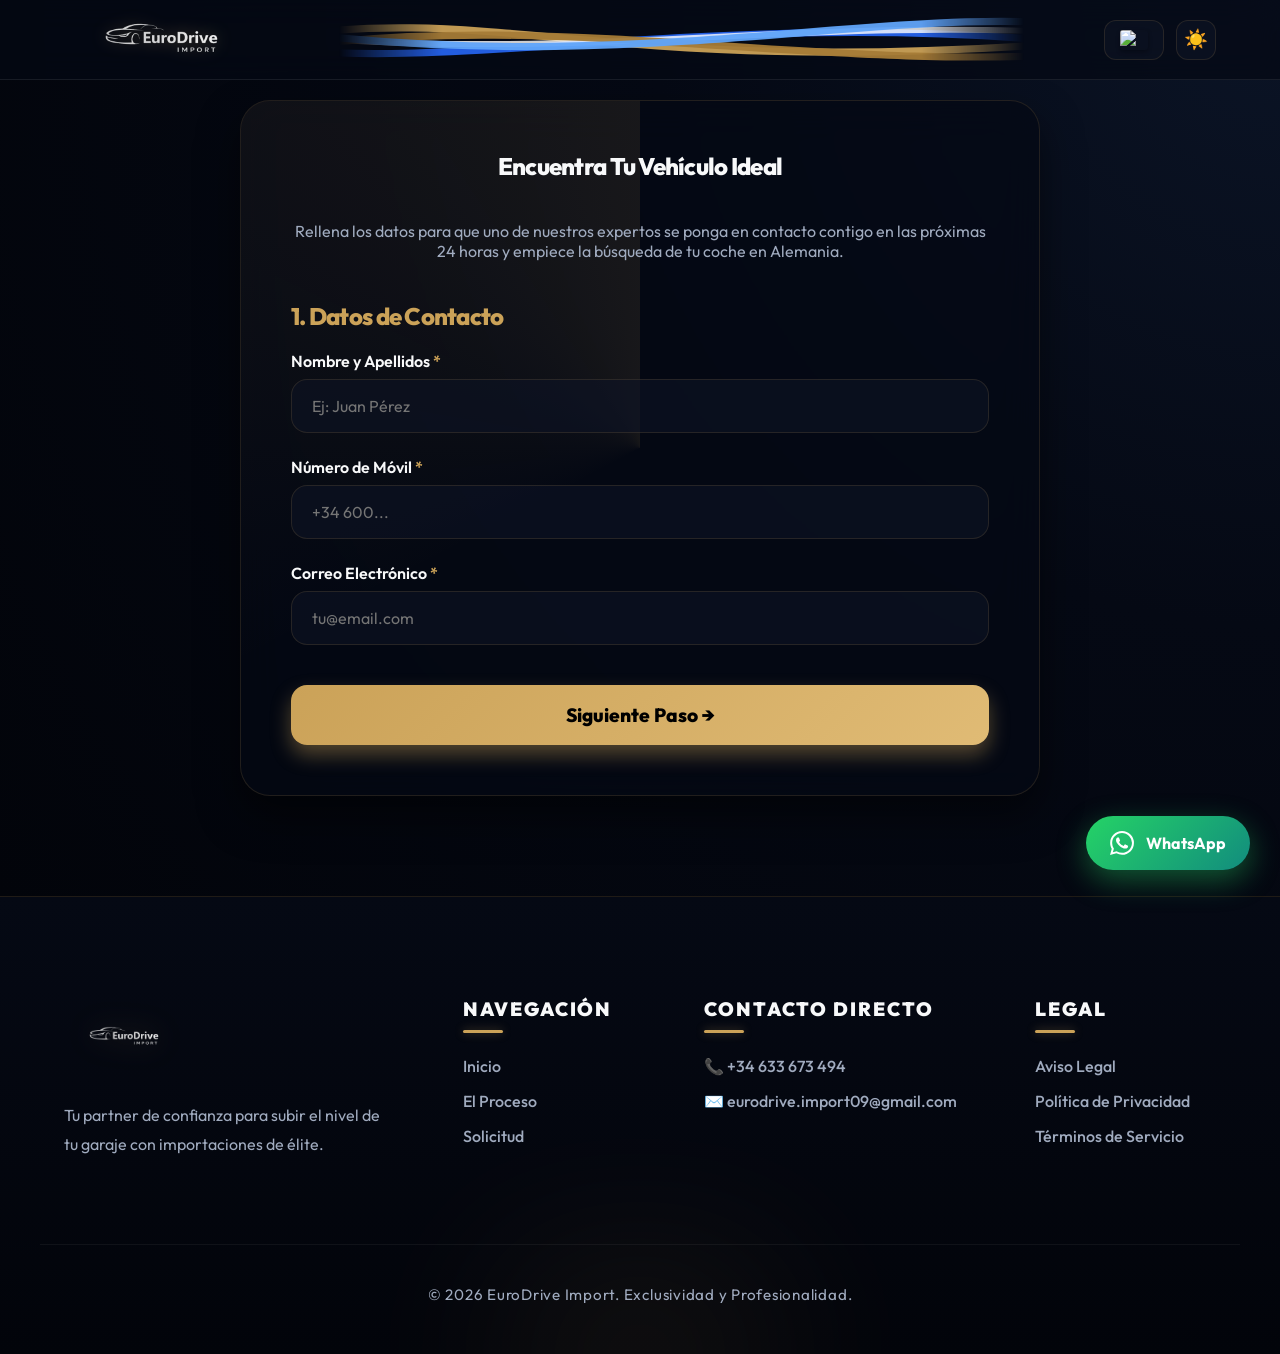
==== commit bb6bc264: "last web version 5/04/26" ====
--- a/formulario.html
+++ b/formulario.html
@@ -22,9 +22,16 @@
             <a class="nav-logo" href="index.html">
                 <img src="logoOscuro.png" alt="EuroDrive logo" class="logo-img-small logo-dark-theme" />
                 <img src="logoClaro.png" alt="EuroDrive logo" class="logo-img-small logo-light-theme" />
-                <span class="logo-text">EuroDrive</span>
             </a>
-            <p class="header-tagline" data-i18n="tagline">Importación de Coches</p>
+            <div class="header-animation-container">
+                <svg viewBox="0 0 800 100" preserveAspectRatio="none" class="wavy-svg-elite">
+                    <path class="elite-path path-p" d="M-100,50 C200,-20 300,120 900,50" />
+                    <path class="elite-path path-o" d="M-100,60 C150,110 450,-10 900,60" />
+                    <path class="elite-path path-g" d="M-100,40 C300,90 500,10 900,40" />
+                    <path class="elite-path path-b" d="M-100,70 C250,-10 550,110 900,70" />
+                    <path class="elite-path path-r" d="M-100,30 C350,120 650,-20 900,30" />
+                </svg>
+            </div>
             <div class="controls">
                 <div class="custom-lang-selector" id="langSelectorWrapper">
                     <div class="lang-selected" id="langSelected">
@@ -159,7 +166,7 @@
         </section>
     </main>
 
-    <a href="https://wa.me/34667260898" class="whatsapp-btn" target="_blank" aria-label="Chat en WhatsApp"
+    <a href="https://wa.me/34633673494?text=Hola%20%2C%20estoy%20interesado%20en%20importar%20un%20coche.%20%C2%BFPod%C3%A9is%20ayudarme%3F" class="whatsapp-btn" target="_blank" aria-label="Chat en WhatsApp"
         data-aos="zoom-in">
         <svg width="24" height="24" viewBox="0 0 24 24" fill="currentColor">
             <path
@@ -173,7 +180,8 @@
         <div class="container footer-grid">
             <div class="footer-col" data-aos="fade-up" data-aos-delay="100">
                 <a class="nav-logo" href="index.html" style="margin-bottom: 20px;">
-                    <span class="logo-text">EuroDrive</span>
+                    <img src="logoOscuro.png" alt="EuroDrive logo" class="logo-img-small logo-dark-theme" />
+                    <img src="logoClaro.png" alt="EuroDrive logo" class="logo-img-small logo-light-theme" />
                 </a>
                 <p data-i18n="footerPartner">Tu partner de confianza para subir el nivel de tu garaje con importaciones
                     de élite desde Alemania.</p>
@@ -186,7 +194,7 @@
             </div>
             <div class="footer-col" data-aos="fade-up" data-aos-delay="300">
                 <h4 data-i18n="footerContact">Contacto Directo</h4>
-                <a href="tel:+34667260898">📞 +34 667 260 898</a>
+                <a href="tel:+34633673494">📞 +34 633 673 494</a>
                 <a href="mailto:eurodrive.import09@gmail.com">✉️ eurodrive.import09@gmail.com</a>
             </div>
             <div class="footer-col" data-aos="fade-up" data-aos-delay="400">
--- a/styles.css
+++ b/styles.css
@@ -128,7 +128,7 @@
 }
 
 .logo-img-small {
-    height: 40px;
+    height: 130px;
     width: auto;
     object-fit: contain;
     filter: drop-shadow(0 0 8px rgba(203, 162, 88, 0.4));
@@ -157,15 +157,57 @@
     mix-blend-mode: multiply; /* Adapta fondos blancos/claros al color de la web */
 }
 
-.header-tagline {
-    color: var(--text-muted);
-    font-size: 0.95rem;
-    font-weight: 500;
+.header-animation-container {
+    flex: 1;
+    height: 60px;
+    margin: 0 80px;
+    position: relative;
+    overflow: hidden;
     display: none;
-}
-
-@media (min-width: 768px) {
-    .header-tagline { display: block; }
+    mask-image: linear-gradient(to right, transparent, black 15%, black 85%, transparent);
+    -webkit-mask-image: linear-gradient(to right, transparent, black 15%, black 85%, transparent);
+}
+
+@media (min-width: 900px) {
+    .header-animation-container { display: block; }
+}
+
+.wavy-svg-elite {
+    width: 100%;
+    height: 100%;
+}
+
+.elite-path {
+    fill: none;
+    stroke-width: 12;
+    stroke-linecap: round;
+    opacity: 0.95;
+    filter: blur(1px);
+    transition: all 0.3s ease;
+}
+
+.path-p { stroke: #cba258; animation: drawingPath 5s infinite alternate ease-in-out; } /* Gold */
+.path-o { stroke: #2563eb; animation: drawingPath 7s infinite alternate-reverse ease-in-out; } /* Blue */
+.path-g { stroke: #ffffff; animation: drawingPath 4s infinite alternate ease-in-out; stroke-width: 10; opacity: 0.8; } /* White/Silver */
+.path-b { stroke: #a67c37; animation: drawingPath 9s infinite alternate-reverse ease-in-out; } /* Dark Gold */
+.path-r { stroke: #60a5fa; animation: drawingPath 6s infinite alternate ease-in-out; } /* Light Blue */
+
+@keyframes drawingPath {
+    0% {
+        stroke-dasharray: 20, 800;
+        stroke-dashoffset: 0;
+        transform: translateY(3px);
+    }
+    50% {
+        stroke-dasharray: 500, 300;
+        stroke-dashoffset: -100;
+        transform: translateY(-3px);
+    }
+    100% {
+        stroke-dasharray: 20, 800;
+        stroke-dashoffset: -700;
+        transform: translateY(3px);
+    }
 }
 
 .controls {
@@ -328,10 +370,17 @@
 }
 
 /* Dynamic Country Text */
-#dynamicCountry {
+#dynamicCountry, #dynamicMarket {
     display: inline-block;
-    transition: opacity 0.3s ease;
+    transition: all 0.5s cubic-bezier(0.23, 1, 0.320, 1);
     font-weight: 900;
+    padding-bottom: 0.15em; /* Espacio para letras descendentes como 'g' o 'p' */
+    margin-bottom: -0.15em;
+}
+
+.text-changing {
+    opacity: 0;
+    transform: translateY(10px);
 }
 
 .flag-text-germany {
@@ -410,7 +459,7 @@
 
 .hero-content h1 {
     font-size: clamp(3rem, 5vw, 4.5rem);
-    line-height: 1.05;
+    line-height: 1.2; /* Aumentado para evitar cortes en letras descendentes */
     margin-bottom: 24px;
     background: linear-gradient(to right, #fff, var(--text-muted));
     -webkit-background-clip: text;
@@ -546,13 +595,22 @@
 
 .section-title {
     text-align: center;
-    font-size: clamp(2.5rem, 4vw, 3.5rem);
+    font-size: clamp(2.5rem, 4.5vw, 4rem);
     margin-bottom: 60px;
-    position: relative;
+    line-height: 1.1;
+    background: linear-gradient(to right, #fff, var(--text-muted));
+    -webkit-background-clip: text;
+    -webkit-text-fill-color: transparent;
+    text-shadow: 0 10px 30px rgba(0,0,0,0.5);
+}
+
+[data-theme="light"] .section-title {
+    background: linear-gradient(to right, #000, var(--text-muted));
+    -webkit-background-clip: text;
 }
 
 .section-title span {
-    color: var(--primary);
+    display: inline-block;
 }
 
 .feature-grid {
@@ -844,41 +902,167 @@
 
 /* Footer */
 .main-footer {
-    background: var(--bg-darker);
+    background: linear-gradient(180deg, var(--bg-dark) 0%, var(--bg-darker) 100%);
     border-top: 1px solid var(--border);
-    padding: 80px 0 30px;
+    padding: 100px 0 50px;
+    position: relative;
+    overflow: hidden;
+}
+
+/* Subtle background glow for the footer */
+.main-footer::after {
+    content: '';
+    position: absolute;
+    bottom: -150px;
+    left: 50%;
+    transform: translateX(-50%);
+    width: 600px;
+    height: 300px;
+    background: radial-gradient(circle, var(--primary-glow) 0%, transparent 70%);
+    filter: blur(60px);
+    opacity: 0.2;
+    pointer-events: none;
 }
 
 .footer-grid {
     display: grid;
-    grid-template-columns: repeat(auto-fit, minmax(200px, 1fr));
-    gap: 40px;
+    grid-template-columns: 1.5fr 0.8fr 1.2fr 0.8fr;
+    gap: 60px;
     margin-bottom: 60px;
+    position: relative;
+    z-index: 2;
+}
+
+.footer-col {
+    transition: transform 0.4s ease;
+}
+
+.main-footer .nav-logo {
+    margin-bottom: 30px;
+    display: inline-block;
+    transition: transform 0.5s cubic-bezier(0.34, 1.56, 0.64, 1);
+}
+
+.main-footer .nav-logo:hover {
+    transform: scale(1.05) rotate(-1deg);
+}
+
+.main-footer .logo-img-small {
+    height: auto;
+    max-height: 80px;
+    filter: drop-shadow(0 0 15px var(--primary-glow));
 }
 
 .footer-col h4 {
-    color: var(--primary);
-    margin-bottom: 20px;
+    color: var(--text-main);
+    margin-bottom: 35px;
     font-size: 1.2rem;
-}
-
-.footer-col a, .footer-col p {
+    font-weight: 900;
+    letter-spacing: 0.1em;
+    text-transform: uppercase;
+    position: relative;
+}
+
+.footer-col h4::before {
+    content: '';
+    position: absolute;
+    bottom: -12px;
+    left: 0;
+    width: 40px;
+    height: 3px;
+    background: var(--primary);
+    box-shadow: 0 0 10px var(--primary-glow);
+    border-radius: 2px;
+}
+
+.footer-col p {
+    color: var(--text-muted);
+    font-size: 1rem;
+    line-height: 1.8;
+    margin-bottom: 25px;
+    max-width: 320px;
+}
+
+.footer-col a {
     color: var(--text-muted);
     text-decoration: none;
-    margin-bottom: 12px;
     display: block;
-    transition: color 0.3s ease;
+    margin-bottom: 15px;
+    font-size: 1rem;
+    font-weight: 500;
+    transition: all 0.4s cubic-bezier(0.165, 0.84, 0.44, 1);
+    position: relative;
+    width: fit-content;
+}
+
+/* Elegant Underline Animation */
+.footer-col a::after {
+    content: '';
+    position: absolute;
+    bottom: -4px;
+    left: 0;
+    width: 0;
+    height: 2px;
+    background: linear-gradient(90deg, var(--primary), var(--primary-hover));
+    transition: width 0.4s cubic-bezier(0.165, 0.84, 0.44, 1);
+    border-radius: 2px;
 }
 
 .footer-col a:hover {
     color: var(--primary);
+    transform: translateX(10px);
+}
+
+.footer-col a:hover::after {
+    width: 100%;
 }
 
 .footer-bottom {
     text-align: center;
-    padding-top: 30px;
-    border-top: 1px solid rgba(255,255,255,0.05);
+    padding-top: 40px;
+    border-top: 1px solid rgba(255, 255, 255, 0.05);
+    position: relative;
+    z-index: 2;
+}
+
+.footer-bottom p {
     color: var(--text-muted);
+    font-size: 0.95rem;
+    font-weight: 400;
+    letter-spacing: 0.05em;
+}
+
+/* Responsive magic */
+@media (max-width: 1024px) {
+    .footer-grid {
+        grid-template-columns: 1fr 1fr;
+        gap: 50px;
+    }
+}
+
+@media (max-width: 640px) {
+    .main-footer {
+        padding: 80px 0 40px;
+    }
+    .footer-grid {
+        grid-template-columns: 1fr;
+        text-align: center;
+    }
+    .footer-col h4::before {
+        left: 50%;
+        transform: translateX(-50%);
+    }
+    .footer-col a {
+        margin-left: auto;
+        margin-right: auto;
+    }
+    .footer-col a:hover {
+        transform: translateY(-3px);
+    }
+    .footer-col a::after {
+        left: 50%;
+        transform: translateX(-50%);
+    }
 }
 
 /* Responsive */
